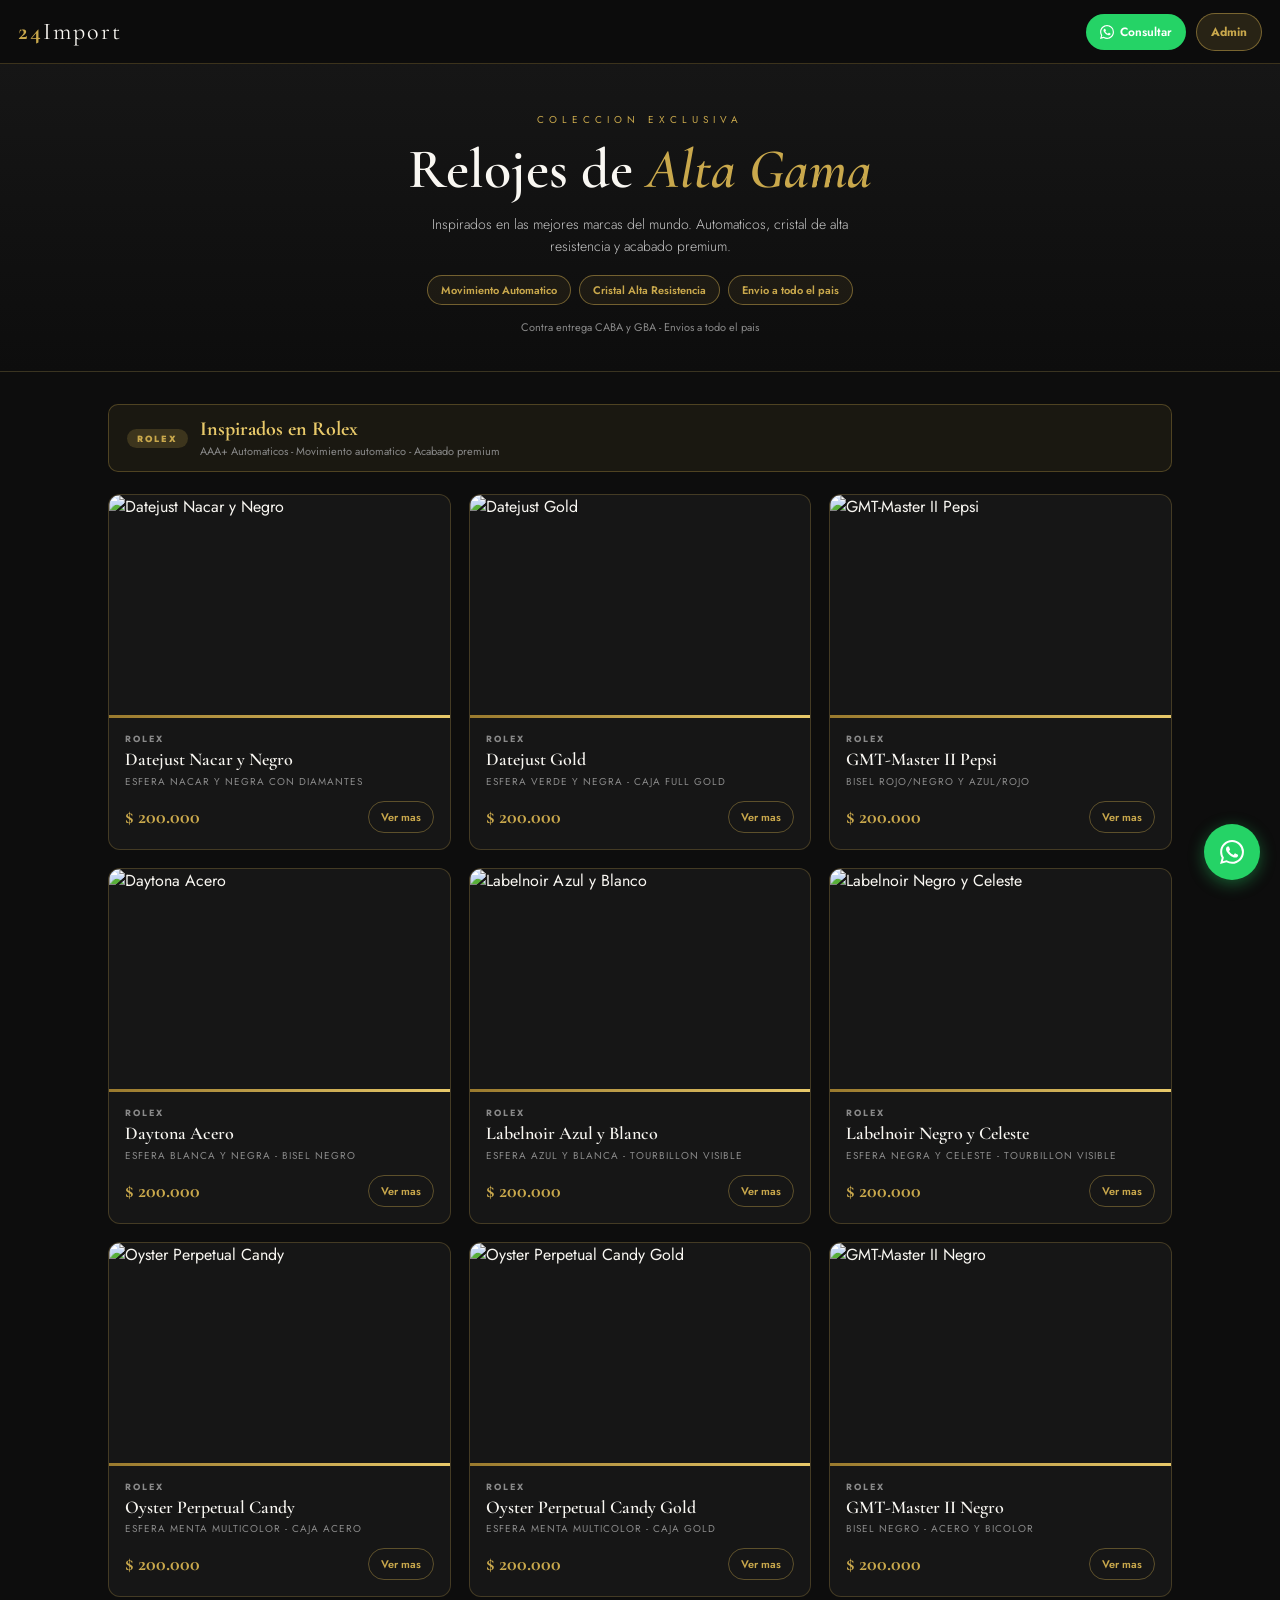
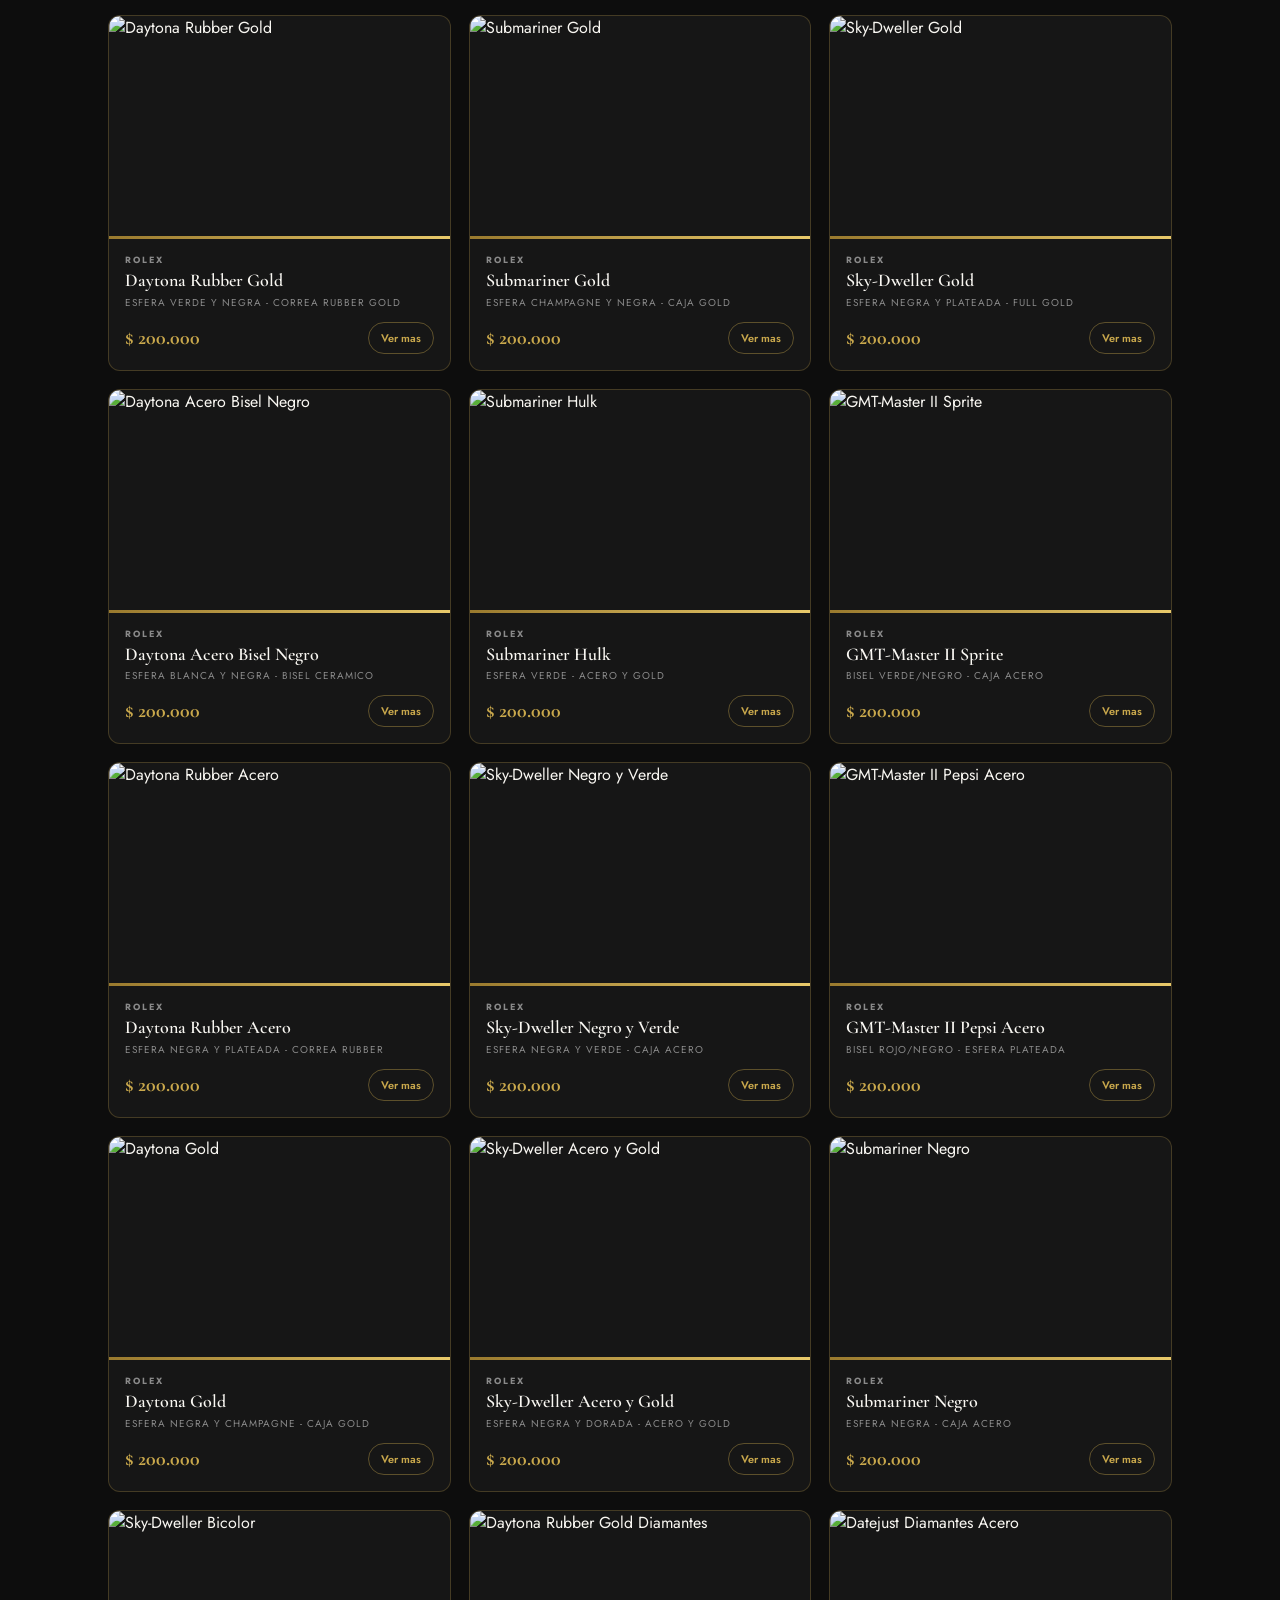
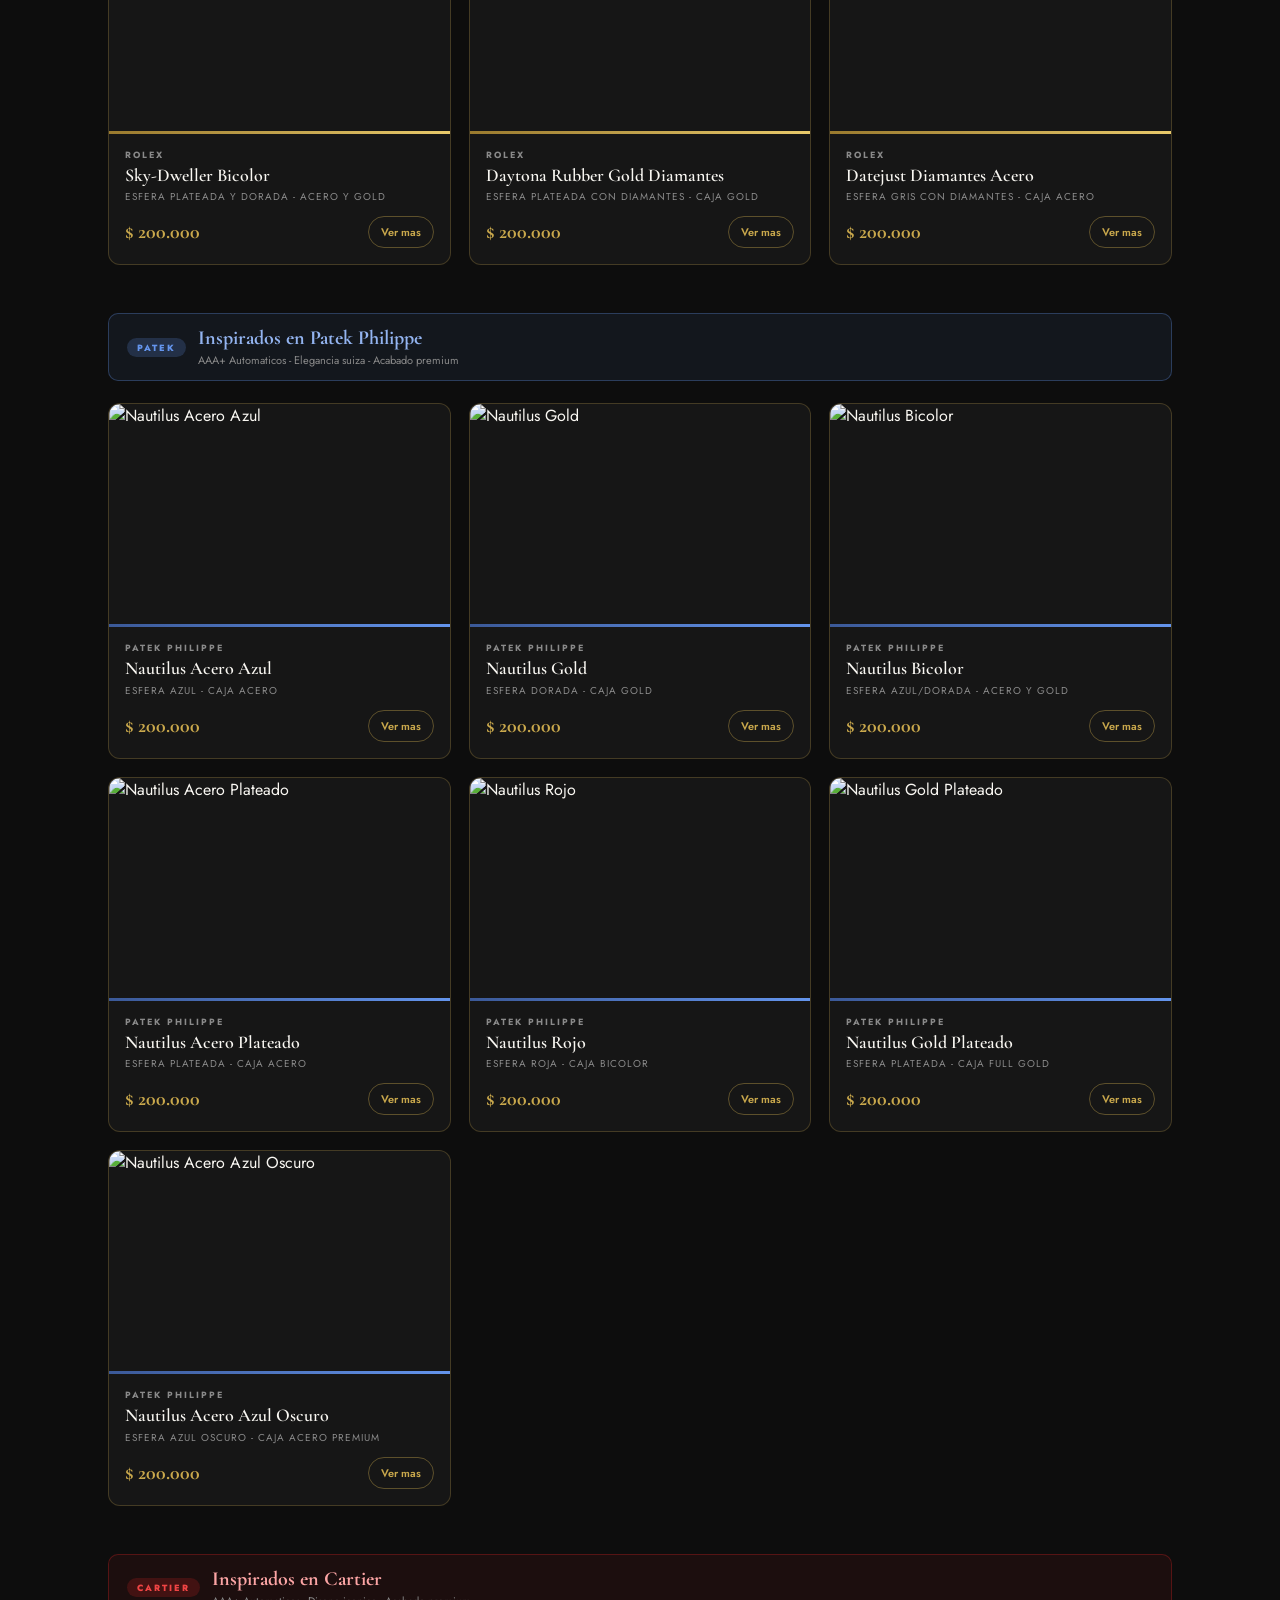
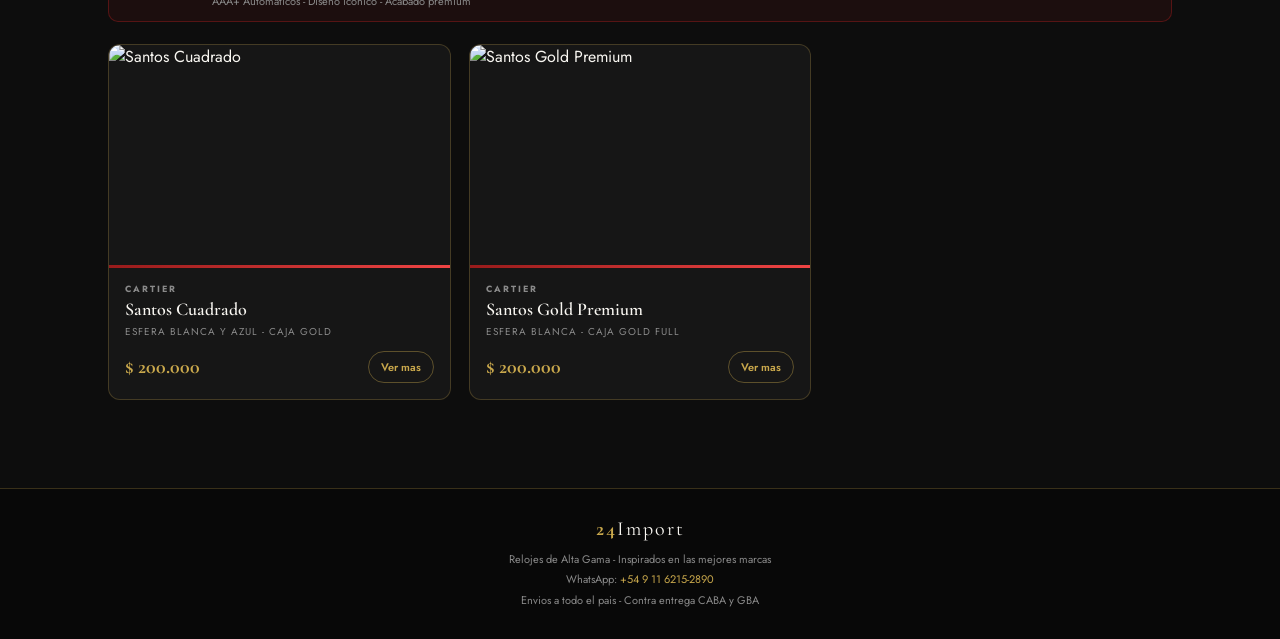
==== Index.html @ 10c67919 "Add files via upload" ====
<!DOCTYPE html>
<html lang="es">
<head>
<meta charset="UTF-8">
<meta name="viewport" content="width=device-width, initial-scale=1.0">
<title>24Import — Relojes de Alta Gama</title>
<link href="https://fonts.googleapis.com/css2?family=Cormorant+Garamond:wght@400;600;700&family=Jost:wght@300;400;500;600&display=swap" rel="stylesheet">
<style>
*{margin:0;padding:0;box-sizing:border-box}
:root{--gold:#C9A84C;--gold2:#E8C96A;--dark:#0D0D0D;--dark2:#161616;--dark3:#1E1E1E;--white:#F9F7F2;--gray:#8A8A8A;--gray2:#C8C8C8;--border:rgba(201,168,76,0.25);--green:#25D366;--red:#DC2626}
body{font-family:'Jost',sans-serif;background:var(--dark);color:var(--white)}
header{position:sticky;top:0;z-index:200;background:rgba(13,13,13,0.97);border-bottom:1px solid var(--border);padding:0 18px;display:flex;align-items:center;justify-content:space-between;height:64px}
.logo{font-family:'Cormorant Garamond',serif;font-size:24px;font-weight:700;color:var(--gold);letter-spacing:2px;text-decoration:none}
.logo span{color:var(--white);font-weight:400}
.header-right{display:flex;align-items:center;gap:10px}
.hwa{display:flex;align-items:center;gap:6px;background:var(--green);color:white;text-decoration:none;padding:9px 14px;border-radius:50px;font-size:12px;font-weight:600}
.admin-btn{background:rgba(201,168,76,0.15);border:1px solid rgba(201,168,76,0.5);color:var(--gold);padding:9px 14px;border-radius:50px;font-size:12px;font-weight:700;cursor:pointer;font-family:'Jost',sans-serif}
.hero{padding:48px 18px 36px;text-align:center;background:linear-gradient(180deg,#161616 0%,var(--dark) 100%);border-bottom:1px solid rgba(201,168,76,0.2)}
.hero-eye{font-size:10px;letter-spacing:5px;text-transform:uppercase;color:var(--gold);margin-bottom:12px}
.hero h1{font-family:'Cormorant Garamond',serif;font-size:clamp(32px,8vw,56px);font-weight:600;line-height:1.1;margin-bottom:12px}
.hero h1 em{font-style:italic;color:var(--gold)}
.hero-sub{font-size:14px;color:var(--gray2);max-width:420px;margin:0 auto 18px;line-height:1.6;font-weight:300}
.hero-badges{display:flex;justify-content:center;gap:8px;flex-wrap:wrap;margin-bottom:14px}
.hbadge{font-size:11px;font-weight:600;padding:6px 13px;border-radius:20px;border:1px solid rgba(201,168,76,0.5);color:var(--gold);background:rgba(201,168,76,0.08)}
.hero-note{font-size:11px;color:var(--gray)}
.section{padding:32px 18px 40px;max-width:1100px;margin:0 auto}
.cat-bar{display:flex;align-items:center;gap:12px;padding:12px 18px;border-radius:10px;margin-bottom:22px;border:1px solid}
.cat-bar.rolex{background:rgba(201,168,76,0.07);border-color:rgba(201,168,76,0.3)}
.cat-bar.patek{background:rgba(100,149,237,0.07);border-color:rgba(100,149,237,0.3)}
.cat-bar.cartier{background:rgba(220,38,38,0.07);border-color:rgba(220,38,38,0.3)}
.cat-badge{font-size:9px;font-weight:800;padding:3px 10px;border-radius:20px;letter-spacing:2px;text-transform:uppercase;white-space:nowrap}
.rolex .cat-badge{background:rgba(201,168,76,0.2);color:var(--gold)}
.patek .cat-badge{background:rgba(100,149,237,0.2);color:#6495ED}
.cartier .cat-badge{background:rgba(220,38,38,0.2);color:#EF4444}
.cat-title{font-family:'Cormorant Garamond',serif;font-size:20px;font-weight:700}
.rolex .cat-title{color:var(--gold2)}
.patek .cat-title{color:#93B4F0}
.cartier .cat-title{color:#FCA5A5}
.cat-desc{font-size:11px;color:var(--gray);margin-top:2px}
.grid{display:grid;grid-template-columns:repeat(auto-fill,minmax(260px,1fr));gap:18px;margin-bottom:48px}
.card{background:var(--dark2);border:1px solid var(--border);border-radius:12px;overflow:hidden;cursor:pointer;transition:transform 0.25s,border-color 0.25s,box-shadow 0.25s;position:relative}
.card:hover{transform:translateY(-4px);border-color:var(--gold);box-shadow:0 12px 32px rgba(0,0,0,0.5)}
.card-img{width:100%;height:220px;object-fit:cover;object-position:center center;display:block;transition:transform 0.3s}
.card:hover .card-img{transform:scale(1.04)}
.card-top{height:3px;background:linear-gradient(90deg,#9A7A2E,var(--gold2))}
.card-top.patek{background:linear-gradient(90deg,#3B5998,#6495ED)}
.card-top.cartier{background:linear-gradient(90deg,#991B1B,#EF4444)}
.card-info{padding:14px 16px 16px}
.card-brand{font-size:9px;font-weight:700;letter-spacing:2px;text-transform:uppercase;color:var(--gray);margin-bottom:4px}
.card-model{font-family:'Cormorant Garamond',serif;font-size:18px;font-weight:600;color:var(--white);margin-bottom:3px;line-height:1.2}
.card-variant{font-size:10px;color:var(--gray);letter-spacing:1px;text-transform:uppercase;margin-bottom:12px}
.card-footer{display:flex;align-items:center;justify-content:space-between;gap:8px}
.card-price{font-family:'Cormorant Garamond',serif;font-size:20px;font-weight:700;color:var(--gold)}
.card-ver{font-size:11px;color:var(--gold);border:1px solid rgba(201,168,76,0.4);padding:7px 12px;border-radius:50px;font-weight:600}
.sold-badge{position:absolute;top:10px;left:10px;background:rgba(220,38,38,0.9);color:white;font-size:10px;font-weight:700;padding:4px 10px;border-radius:20px}
.modal-bg{display:none;position:fixed;inset:0;background:rgba(0,0,0,0.9);z-index:500;overflow-y:auto;padding:20px}
.modal-bg.open{display:block}
.modal{background:var(--dark2);border:1px solid rgba(201,168,76,0.3);border-radius:16px;width:100%;max-width:500px;margin:0 auto;overflow:hidden;animation:mIn 0.25s ease}
@keyframes mIn{from{opacity:0;transform:translateY(30px)}to{opacity:1;transform:translateY(0)}}
.modal-img{width:100%;height:280px;object-fit:cover;object-position:center center;display:block}
.modal-gold{height:3px;background:linear-gradient(90deg,#9A7A2E,var(--gold2))}
.modal-body{padding:22px}
.modal-brand{font-size:10px;font-weight:700;letter-spacing:3px;text-transform:uppercase;color:var(--gray);margin-bottom:6px}
.modal-model{font-family:'Cormorant Garamond',serif;font-size:26px;font-weight:700;color:var(--white);margin-bottom:4px}
.modal-variant{font-size:11px;color:var(--gray);text-transform:uppercase;letter-spacing:1.5px;margin-bottom:14px}
.modal-desc{font-size:13px;color:var(--gray2);line-height:1.7;margin-bottom:16px;font-weight:300}
.modal-price{font-family:'Cormorant Garamond',serif;font-size:30px;font-weight:700;color:var(--gold);margin-bottom:14px}
.modal-envio{background:rgba(201,168,76,0.07);border:1px solid rgba(201,168,76,0.2);border-radius:8px;padding:12px 14px;margin-bottom:16px}
.modal-envio p{font-size:12px;color:var(--gray2);line-height:1.8}
.modal-envio strong{color:var(--gold2)}
.modal-actions{display:flex;gap:10px}
.modal-wa{flex:1;display:flex;align-items:center;justify-content:center;gap:8px;background:var(--green);color:white;text-decoration:none;padding:14px;border-radius:10px;font-size:14px;font-weight:700}
.modal-close{background:transparent;border:1px solid rgba(255,255,255,0.15);color:var(--gray2);padding:14px 18px;border-radius:10px;cursor:pointer;font-family:'Jost',sans-serif;font-size:13px}
.login-overlay{display:none;position:fixed;inset:0;background:rgba(0,0,0,0.95);z-index:800;align-items:center;justify-content:center;padding:20px}
.login-overlay.open{display:flex}
.login-box{background:var(--dark2);border:1px solid var(--border);border-radius:16px;padding:32px;width:100%;max-width:360px}
.login-title{font-family:'Cormorant Garamond',serif;font-size:26px;font-weight:700;color:var(--white);margin-bottom:6px}
.login-sub{font-size:13px;color:var(--gray);margin-bottom:24px}
.login-input{width:100%;background:var(--dark3);border:1px solid rgba(255,255,255,0.1);color:var(--white);padding:13px 16px;border-radius:8px;font-family:'Jost',sans-serif;font-size:15px;margin-bottom:12px;-webkit-appearance:none}
.login-input:focus{outline:none;border-color:var(--gold)}
.login-btn{width:100%;background:var(--gold);color:var(--dark);border:none;padding:14px;border-radius:8px;font-family:'Jost',sans-serif;font-size:14px;font-weight:700;cursor:pointer}
.login-err{font-size:12px;color:var(--red);margin-bottom:10px;display:none}
.login-cancel{width:100%;background:transparent;border:1px solid rgba(255,255,255,0.1);color:var(--gray);padding:12px;border-radius:8px;font-family:'Jost',sans-serif;font-size:13px;cursor:pointer;margin-top:8px}
.admin-overlay{display:none;position:fixed;inset:0;background:rgba(0,0,0,0.95);z-index:800;overflow-y:auto;padding:20px}
.admin-overlay.open{display:block}
.admin-inner{max-width:600px;margin:0 auto;padding-bottom:40px}
.admin-header{display:flex;align-items:center;justify-content:space-between;margin-bottom:24px;padding-top:8px}
.admin-title{font-family:'Cormorant Garamond',serif;font-size:24px;font-weight:700;color:var(--white)}
.admin-close{background:transparent;border:1px solid var(--border);color:var(--gray);padding:8px 16px;border-radius:8px;font-family:'Jost',sans-serif;font-size:12px;cursor:pointer}
.admin-section{background:var(--dark2);border:1px solid var(--border);border-radius:12px;padding:22px;margin-bottom:20px}
.admin-section-title{font-size:13px;font-weight:700;color:var(--gold);text-transform:uppercase;letter-spacing:2px;margin-bottom:18px}
.field{display:flex;flex-direction:column;gap:5px;margin-bottom:14px}
.field label{font-size:10px;text-transform:uppercase;letter-spacing:2px;color:var(--gray);font-weight:600}
.field input,.field textarea,.field select{background:var(--dark3);border:1px solid rgba(255,255,255,0.1);color:var(--white);padding:12px 14px;border-radius:8px;font-family:'Jost',sans-serif;font-size:14px;width:100%;-webkit-appearance:none}
.field input:focus,.field textarea:focus,.field select:focus{outline:none;border-color:var(--gold)}
.field textarea{min-height:90px;resize:vertical;line-height:1.5}
.field input::placeholder,.field textarea::placeholder{color:var(--gray)}
.upload-area{border:2px dashed rgba(201,168,76,0.3);border-radius:8px;padding:24px;text-align:center;cursor:pointer;position:relative;background:var(--dark3)}
.upload-area input{position:absolute;inset:0;opacity:0;cursor:pointer;font-size:0}
.upload-area p{font-size:13px;color:var(--gray2);margin-bottom:4px}
.upload-area small{font-size:11px;color:var(--gray)}
.preview-wrap{margin-top:10px;display:none}
.preview-wrap img{width:100%;max-height:180px;object-fit:cover;border-radius:6px}
.add-btn{width:100%;background:var(--gold);color:var(--dark);border:none;padding:14px;border-radius:8px;font-family:'Jost',sans-serif;font-size:14px;font-weight:700;cursor:pointer}
.admin-item{background:var(--dark3);border:1px solid var(--border);border-radius:10px;overflow:hidden;margin-bottom:12px}
.admin-item-header{display:flex;align-items:center;gap:12px;padding:12px 14px;cursor:pointer}
.admin-item-header img{width:56px;height:56px;object-fit:cover;border-radius:6px;flex-shrink:0}
.admin-item-info{flex:1;min-width:0}
.admin-item-model{font-size:14px;font-weight:600;color:var(--white);white-space:nowrap;overflow:hidden;text-overflow:ellipsis}
.admin-item-price{font-size:12px;color:var(--gold)}
.admin-item-toggle{color:var(--gray);font-size:16px;flex-shrink:0}
.admin-edit-form{display:none;padding:14px;border-top:1px solid var(--border);background:var(--dark2)}
.admin-edit-form.open{display:block}
.edit-row{display:grid;grid-template-columns:1fr 1fr;gap:10px}
.edit-actions{display:flex;gap:8px;margin-top:12px}
.save-btn{flex:1;background:var(--gold);color:var(--dark);border:none;padding:11px;border-radius:8px;font-family:'Jost',sans-serif;font-size:13px;font-weight:700;cursor:pointer}
.del-btn{background:rgba(220,38,38,0.15);border:1px solid rgba(220,38,38,0.4);color:var(--red);padding:11px 16px;border-radius:8px;font-family:'Jost',sans-serif;font-size:13px;cursor:pointer}
.float{position:fixed;bottom:20px;right:20px;z-index:999;background:var(--green);width:56px;height:56px;border-radius:50%;display:flex;align-items:center;justify-content:center;text-decoration:none;box-shadow:0 4px 16px rgba(37,211,102,0.4)}
footer{background:#080808;border-top:1px solid var(--border);padding:28px 18px;text-align:center}
footer .logo{font-size:20px;display:block;margin-bottom:8px}
.ft{font-size:11px;color:var(--gray);line-height:1.9}
.ft a{color:var(--gold);text-decoration:none}
.toast{position:fixed;bottom:90px;left:50%;transform:translateX(-50%) translateY(20px);background:var(--gold);color:var(--dark);padding:11px 22px;border-radius:8px;font-size:13px;font-weight:700;z-index:9999;opacity:0;transition:all 0.3s;pointer-events:none;white-space:nowrap}
.toast.show{opacity:1;transform:translateX(-50%) translateY(0)}
</style>
</head>
<body>

<header>
  <a href="#" class="logo">24<span>Import</span></a>
  <div class="header-right">
    <a href="https://wa.me/5491162152890?text=Hola!%20Vi%20el%20catalogo%20de%2024Import%20y%20quiero%20consultar" class="hwa" target="_blank">
      <svg width="14" height="14" viewBox="0 0 24 24" fill="white"><path d="M17.472 14.382c-.297-.149-1.758-.867-2.03-.967-.273-.099-.471-.148-.67.15-.197.297-.767.966-.94 1.164-.173.199-.347.223-.644.075-.297-.15-1.255-.463-2.39-1.475-.883-.788-1.48-1.761-1.653-2.059-.173-.297-.018-.458.13-.606.134-.133.298-.347.446-.52.149-.174.198-.298.298-.497.099-.198.05-.371-.025-.52-.075-.149-.669-1.612-.916-2.207-.242-.579-.487-.5-.669-.51-.173-.008-.371-.01-.57-.01-.198 0-.52.074-.792.372-.272.297-1.04 1.016-1.04 2.479 0 1.462 1.065 2.875 1.213 3.074.149.198 2.096 3.2 5.077 4.487.709.306 1.262.489 1.694.625.712.227 1.36.195 1.871.118.571-.085 1.758-.719 2.006-1.413.248-.694.248-1.289.173-1.413-.074-.124-.272-.198-.57-.347m-5.421 7.403h-.004a9.87 9.87 0 01-5.031-1.378l-.361-.214-3.741.982.998-3.648-.235-.374a9.86 9.86 0 01-1.51-5.26c.001-5.45 4.436-9.884 9.888-9.884 2.64 0 5.122 1.03 6.988 2.898a9.825 9.825 0 012.893 6.994c-.003 5.45-4.437 9.884-9.885 9.884m8.413-18.297A11.815 11.815 0 0012.05 0C5.495 0 .16 5.335.157 11.892c0 2.096.547 4.142 1.588 5.945L.057 24l6.305-1.654a11.882 11.882 0 005.683 1.448h.005c6.554 0 11.89-5.335 11.893-11.893a11.821 11.821 0 00-3.48-8.413z"/></svg>
      Consultar
    </a>
    <button class="admin-btn" onclick="openLogin()">Admin</button>
  </div>
</header>

<section class="hero">
  <p class="hero-eye">Coleccion Exclusiva</p>
  <h1>Relojes de <em>Alta Gama</em></h1>
  <p class="hero-sub">Inspirados en las mejores marcas del mundo. Automaticos, cristal de alta resistencia y acabado premium.</p>
  <div class="hero-badges">
    <span class="hbadge">Movimiento Automatico</span>
    <span class="hbadge">Cristal Alta Resistencia</span>
    <span class="hbadge">Envio a todo el pais</span>
  </div>
  <p class="hero-note">Contra entrega CABA y GBA - Envios a todo el pais</p>
</section>

<div class="section">
  <div class="cat-bar rolex">
    <span class="cat-badge">Rolex</span>
    <div>
      <div class="cat-title">Inspirados en Rolex</div>
      <div class="cat-desc">AAA+ Automaticos - Movimiento automatico - Acabado premium</div>
    </div>
  </div>
  <div class="grid" id="grid-rolex"></div>

  <div class="cat-bar patek">
    <span class="cat-badge">Patek</span>
    <div>
      <div class="cat-title">Inspirados en Patek Philippe</div>
      <div class="cat-desc">AAA+ Automaticos - Elegancia suiza - Acabado premium</div>
    </div>
  </div>
  <div class="grid" id="grid-patek"></div>

  <div class="cat-bar cartier">
    <span class="cat-badge">Cartier</span>
    <div>
      <div class="cat-title">Inspirados en Cartier</div>
      <div class="cat-desc">AAA+ Automaticos - Diseno iconico - Acabado premium</div>
    </div>
  </div>
  <div class="grid" id="grid-cartier"></div>
</div>

<footer>
  <a href="#" class="logo">24<span>Import</span></a>
  <p class="ft">Relojes de Alta Gama - Inspirados en las mejores marcas<br>
  WhatsApp: <a href="https://wa.me/5491162152890">+54 9 11 6215-2890</a><br>
  Envios a todo el pais - Contra entrega CABA y GBA</p>
</footer>

<a href="https://wa.me/5491162152890?text=Hola!%20Vi%20el%20catalogo%20de%2024Import%20y%20quiero%20consultar" class="float" target="_blank">
  <svg width="24" height="24" viewBox="0 0 24 24" fill="white"><path d="M17.472 14.382c-.297-.149-1.758-.867-2.03-.967-.273-.099-.471-.148-.67.15-.197.297-.767.966-.94 1.164-.173.199-.347.223-.644.075-.297-.15-1.255-.463-2.39-1.475-.883-.788-1.48-1.761-1.653-2.059-.173-.297-.018-.458.13-.606.134-.133.298-.347.446-.52.149-.174.198-.298.298-.497.099-.198.05-.371-.025-.52-.075-.149-.669-1.612-.916-2.207-.242-.579-.487-.5-.669-.51-.173-.008-.371-.01-.57-.01-.198 0-.52.074-.792.372-.272.297-1.04 1.016-1.04 2.479 0 1.462 1.065 2.875 1.213 3.074.149.198 2.096 3.2 5.077 4.487.709.306 1.262.489 1.694.625.712.227 1.36.195 1.871.118.571-.085 1.758-.719 2.006-1.413.248-.694.248-1.289.173-1.413-.074-.124-.272-.198-.57-.347m-5.421 7.403h-.004a9.87 9.87 0 01-5.031-1.378l-.361-.214-3.741.982.998-3.648-.235-.374a9.86 9.86 0 01-1.51-5.26c.001-5.45 4.436-9.884 9.888-9.884 2.64 0 5.122 1.03 6.988 2.898a9.825 9.825 0 012.893 6.994c-.003 5.45-4.437 9.884-9.885 9.884m8.413-18.297A11.815 11.815 0 0012.05 0C5.495 0 .16 5.335.157 11.892c0 2.096.547 4.142 1.588 5.945L.057 24l6.305-1.654a11.882 11.882 0 005.683 1.448h.005c6.554 0 11.89-5.335 11.893-11.893a11.821 11.821 0 00-3.48-8.413z"/></svg>
</a>

<div class="modal-bg" id="modalBg">
  <div class="modal">
    <img class="modal-img" id="mImg" src="" alt="">
    <div class="modal-gold" id="mGold"></div>
    <div class="modal-body">
      <div class="modal-brand" id="mBrand"></div>
      <div class="modal-model" id="mModel"></div>
      <div class="modal-variant" id="mVariant"></div>
      <div class="modal-desc" id="mDesc"></div>
      <div class="modal-price" id="mPrice"></div>
      <div class="modal-envio">
        <p><strong>Contra entrega</strong> en CABA y Gran Buenos Aires<br>
        <strong>Envios a todo el pais</strong> por correo o mensajeria<br>
        <strong>Pagos:</strong> Efectivo o Transferencia bancaria</p>
      </div>
      <div class="modal-actions">
        <a class="modal-wa" id="mWa" href="#" target="_blank">
          <svg width="18" height="18" viewBox="0 0 24 24" fill="white"><path d="M17.472 14.382c-.297-.149-1.758-.867-2.03-.967-.273-.099-.471-.148-.67.15-.197.297-.767.966-.94 1.164-.173.199-.347.223-.644.075-.297-.15-1.255-.463-2.39-1.475-.883-.788-1.48-1.761-1.653-2.059-.173-.297-.018-.458.13-.606.134-.133.298-.347.446-.52.149-.174.198-.298.298-.497.099-.198.05-.371-.025-.52-.075-.149-.669-1.612-.916-2.207-.242-.579-.487-.5-.669-.51-.173-.008-.371-.01-.57-.01-.198 0-.52.074-.792.372-.272.297-1.04 1.016-1.04 2.479 0 1.462 1.065 2.875 1.213 3.074.149.198 2.096 3.2 5.077 4.487.709.306 1.262.489 1.694.625.712.227 1.36.195 1.871.118.571-.085 1.758-.719 2.006-1.413.248-.694.248-1.289.173-1.413-.074-.124-.272-.198-.57-.347m-5.421 7.403h-.004a9.87 9.87 0 01-5.031-1.378l-.361-.214-3.741.982.998-3.648-.235-.374a9.86 9.86 0 01-1.51-5.26c.001-5.45 4.436-9.884 9.888-9.884 2.64 0 5.122 1.03 6.988 2.898a9.825 9.825 0 012.893 6.994c-.003 5.45-4.437 9.884-9.885 9.884m8.413-18.297A11.815 11.815 0 0012.05 0C5.495 0 .16 5.335.157 11.892c0 2.096.547 4.142 1.588 5.945L.057 24l6.305-1.654a11.882 11.882 0 005.683 1.448h.005c6.554 0 11.89-5.335 11.893-11.893a11.821 11.821 0 00-3.48-8.413z"/></svg>
          Quiero este reloj
        </a>
        <button class="modal-close" onclick="closeModal()">Cerrar</button>
      </div>
    </div>
  </div>
</div>

<div class="login-overlay" id="loginOverlay">
  <div class="login-box">
    <div class="login-title">Panel Admin</div>
    <div class="login-sub">Ingresa la contrasena para gestionar el catalogo</div>
    <p class="login-err" id="loginErr">Contrasena incorrecta</p>
    <input class="login-input" type="password" id="loginPass" placeholder="Contrasena" onkeydown="if(event.key==='Enter')doLogin()">
    <button class="login-btn" onclick="doLogin()">Ingresar</button>
    <button class="login-cancel" onclick="closeLogin()">Cancelar</button>
  </div>
</div>

<div class="admin-overlay" id="adminOverlay">
  <div class="admin-inner">
    <div class="admin-header">
      <div class="admin-title">Panel Admin</div>
      <button class="admin-close" onclick="closeAdmin()">Cerrar</button>
    </div>
    <div class="admin-section">
      <div class="admin-section-title">Agregar nuevo reloj</div>
      <div class="field"><label>Nombre del modelo</label><input type="text" id="aModel" placeholder="Ej: Submariner Gold"></div>
      <div class="field"><label>Marca</label>
        <select id="aBrand">
          <option value="Rolex">Rolex</option>
          <option value="Patek Philippe">Patek Philippe</option>
          <option value="Cartier">Cartier</option>
          <option value="Otro">Otro</option>
        </select>
      </div>
      <div class="field"><label>Variante / Colores</label><input type="text" id="aVariant" placeholder="Ej: Esfera Negra - Caja Gold"></div>
      <div class="field"><label>Precio</label><input type="text" id="aPrice" placeholder="$ 200.000"></div>
      <div class="field"><label>Descripcion</label><textarea id="aDesc" placeholder="Describe el reloj..."></textarea></div>
      <div class="field">
        <label>Foto del reloj</label>
        <div class="upload-area">
          <input type="file" id="aImg" accept="image/*" onchange="previewNew(event)">
          <p>Toca para elegir una foto</p>
          <small>JPG o PNG desde tu celu</small>
          <div class="preview-wrap" id="newPreview"><img id="newPreviewImg" src="" alt=""></div>
        </div>
      </div>
      <button class="add-btn" onclick="addWatch()">Agregar al catalogo</button>
    </div>
    <div class="admin-section">
      <div class="admin-section-title">Relojes en el catalogo (<span id="watchCount">0</span>)</div>
      <div id="adminList"></div>
    </div>
  </div>
</div>

<div class="toast" id="toast"></div>

<script>
var CLD = "https://res.cloudinary.com/dt1lodc8c/image/upload/w_800,c_auto,g_auto:subject,q_auto:best,f_auto/";
var PASS = "24import2024";
var WA = "5491162152890";
var SK = "24import_extra_v2";

var BUILT_IN = [
  {brand:"Rolex",model:"Datejust Nacar y Negro",variant:"Esfera Nacar y Negra con Diamantes",price:"$ 200.000",status:"disponible",img:CLD+"d8f8a9d0-2bb0-408e-98de-dfa33c56606e_py7lon.jpg",desc:"Dos versiones del Datejust. Esfera nacar blanca o negra con diamantes. Brazalete Jubilee, movimiento automatico."},
  {brand:"Rolex",model:"Datejust Gold",variant:"Esfera Verde y Negra - Caja Full Gold",price:"$ 200.000",status:"disponible",img:CLD+"a4dba4dc-a453-44b7-988c-f3630c61afed_cqwlid.jpg",desc:"El Datejust completamente bañado en oro. Disponible en esfera verde o negra, ambas con bisel acanalado dorado y brazalete President. Movimiento automatico."},
  {brand:"Rolex",model:"GMT-Master II Pepsi",variant:"Bisel Rojo/Negro y Azul/Rojo",price:"$ 200.000",status:"disponible",img:CLD+"e8466473-6954-4381-9ff0-070214c62902_gx65p0.jpg",desc:"El mitico Pepsi. Bisel bicolor rojo y azul con escala de 24 horas. Movimiento automatico."},
  {brand:"Rolex",model:"Daytona Acero",variant:"Esfera Blanca y Negra - Bisel Negro",price:"$ 200.000",status:"disponible",img:CLD+"2c23be90-efdd-4fd7-8fbd-7d9a6b74f5f7_f9ijrx.jpg",desc:"El cronografo de los campeones. Tres subdiales funcionales, bisel ceramico negro, caja de acero. Movimiento automatico."},
  {brand:"Rolex",model:"Labelnoir Azul y Blanco",variant:"Esfera Azul y Blanca - Tourbillon Visible",price:"$ 200.000",status:"disponible",img:CLD+"fff392b5-dd7b-413c-a494-008189ea6427_xjuf8e.jpg",desc:"El Labelnoir con tourbillon visible. Disponible en azul zafiro o blanco nacar. El mecanismo gira visible en la esfera."},
  {brand:"Rolex",model:"Labelnoir Negro y Celeste",variant:"Esfera Negra y Celeste - Tourbillon Visible",price:"$ 200.000",status:"disponible",img:CLD+"70463405-f6b1-4149-8b5b-61d7b21f60cf_yvrtfh.jpg",desc:"Dos colorways del Labelnoir. Esfera negra o celeste. El tourbillon dorado gira visible. Movimiento automatico."},
  {brand:"Rolex",model:"Oyster Perpetual Candy",variant:"Esfera Menta Multicolor - Caja Acero",price:"$ 200.000",status:"disponible",img:CLD+"d25ec0cb-a733-4864-b191-1cb620997c4d_famhg0.jpg",desc:"La pieza mas audaz. Esfera verde menta con circulos de colores vibrantes. Para los que quieren un reloj que hable por si solo."},
  {brand:"Rolex",model:"Oyster Perpetual Candy Gold",variant:"Esfera Menta Multicolor - Caja Gold",price:"$ 200.000",status:"disponible",img:CLD+"cd706bff-be27-4faf-bd1d-6d23c425811d_crf0xv.jpg",desc:"La pieza mas audaz en version gold. Esfera verde menta con circulos de colores. Caja bañada en oro."},
  {brand:"Rolex",model:"GMT-Master II Negro",variant:"Bisel Negro - Acero y Bicolor",price:"$ 200.000",status:"disponible",img:CLD+"b7e6cfb0-1989-4e69-9bb8-71f5f8c1febc_ivliq1.jpg",desc:"El reloj del viajero. Permite seguir dos husos horarios simultaneamente. Disponible en acero o bicolor."},
  {brand:"Rolex",model:"Daytona Rubber Gold",variant:"Esfera Verde y Negra - Correa Rubber Gold",price:"$ 200.000",status:"disponible",img:CLD+"099428a3-7726-4199-a80b-234c372fcaae_jd9wto.jpg",desc:"Caja bañada en oro con correa de goma negra. Disponible en esfera verde, negra o con diamantes."},
  {brand:"Rolex",model:"Submariner Gold",variant:"Esfera Champagne y Negra - Caja Gold",price:"$ 200.000",status:"disponible",img:CLD+"155a30e7-baef-42cb-a641-c980fb3f2d7d_ghq8lg.jpg",desc:"El Submariner en version lujosa. Caja y brazalete bañados en oro. Movimiento automatico, cristal de alta resistencia."},
  {brand:"Rolex",model:"Sky-Dweller Gold",variant:"Esfera Negra y Plateada - Full Gold",price:"$ 200.000",status:"disponible",img:CLD+"fdf7a0c1-1da6-4c7b-ac4e-540719945671_f8h6ji.jpg",desc:"El Sky-Dweller completamente bañado en oro. Esfera negra o plateada. Doble huso horario, movimiento automatico."},
  {brand:"Rolex",model:"Daytona Acero Bisel Negro",variant:"Esfera Blanca y Negra - Bisel Ceramico",price:"$ 200.000",status:"disponible",img:CLD+"b10258ab-c0d1-42db-8e65-843f51da0977_ycyknx.jpg",desc:"El Daytona en acero con bisel negro ceramico. Tres subdiales funcionales. Movimiento automatico."},
  {brand:"Rolex",model:"Submariner Hulk",variant:"Esfera Verde - Acero y Gold",price:"$ 200.000",status:"disponible",img:CLD+"c3a3c3e9-c24e-48c7-8c9c-820c7b87a8e8_skxlxg.jpg",desc:"El Submariner mas codiciado. Su distintiva esfera y bisel verde lo hacen inconfundible. Disponible en acero o gold."},
  {brand:"Rolex",model:"GMT-Master II Sprite",variant:"Bisel Verde/Negro - Caja Acero",price:"$ 200.000",status:"disponible",img:CLD+"99f81eeb-3be2-4893-b95a-b05b9c1f698f_dfvr7e.jpg",desc:"La edicion mas moderna del GMT-Master II. Su bisel bicolor verde y negro es uno de los diseños mas buscados."},
  {brand:"Rolex",model:"Daytona Rubber Acero",variant:"Esfera Negra y Plateada - Correa Rubber",price:"$ 200.000",status:"disponible",img:CLD+"1a01e6f6-196b-4ed2-bd3f-e206e01b8dd5_smnqyc.jpg",desc:"El Daytona mas moderno. Caja de acero con correa de goma negra. Esfera negra o plateada."},
  {brand:"Rolex",model:"Sky-Dweller Negro y Verde",variant:"Esfera Negra y Verde - Caja Acero",price:"$ 200.000",status:"disponible",img:CLD+"38b9b496-ac69-485d-9bbb-e53ba3a70ac7_pfs9wo.jpg",desc:"El Sky-Dweller en sus variantes mas llamativas. Esfera negra o verde. Movimiento automatico con doble huso horario."},
  {brand:"Rolex",model:"GMT-Master II Pepsi Acero",variant:"Bisel Rojo/Negro - Esfera Plateada",price:"$ 200.000",status:"disponible",img:CLD+"fe6059a0-0f0b-4af1-8727-308ef186ad35_u6q6p7.jpg",desc:"El GMT-Master II Pepsi en acero con esfera plateada. Bisel bicolor rojo y negro, movimiento automatico."},
  {brand:"Rolex",model:"Daytona Gold",variant:"Esfera Negra y Champagne - Caja Gold",price:"$ 200.000",status:"disponible",img:CLD+"1f2496dc-055d-4c4a-b702-27ab63ca1f4f_aysemp.jpg",desc:"El Daytona en version lujosa. Caja y brazalete bañados en oro. La combinacion perfecta entre deportividad y lujo."},
  {brand:"Rolex",model:"Sky-Dweller Acero y Gold",variant:"Esfera Negra y Dorada - Acero y Gold",price:"$ 200.000",status:"disponible",img:CLD+"11893d25-c6b9-4627-971b-072844b662ea_jv8zv8.jpg",desc:"El Sky-Dweller disponible en acero o gold. Doble huso horario, movimiento automatico."},
  {brand:"Rolex",model:"Submariner Negro",variant:"Esfera Negra - Caja Acero",price:"$ 200.000",status:"disponible",img:CLD+"ab961f37-c519-46f6-8c7e-1f9c7d593345_l2jy22.jpg",desc:"La version mas clasica del Submariner. Esfera negra, bisel ceramico negro, caja de acero. Movimiento automatico."},
  {brand:"Rolex",model:"Sky-Dweller Bicolor",variant:"Esfera Plateada y Dorada - Acero y Gold",price:"$ 200.000",status:"disponible",img:CLD+"32134c38-39e9-4c45-9f3a-9d1ae214d8de_mnzbeu.jpg",desc:"El Sky-Dweller bicolor con esfera plateada o dorada. Combinacion de acero y oro, movimiento automatico."},
  {brand:"Rolex",model:"Daytona Rubber Gold Diamantes",variant:"Esfera Plateada con Diamantes - Caja Gold",price:"$ 200.000",status:"disponible",img:CLD+"833b4ec2-6012-4608-bcb6-63bbc28f3a82_lnexbx.jpg",desc:"La pieza mas exclusiva. Esfera plateada con indices de diamante, caja bañada en oro y correa de goma."},
  {brand:"Rolex",model:"Datejust Diamantes Acero",variant:"Esfera Gris con Diamantes - Caja Acero",price:"$ 200.000",status:"disponible",img:CLD+"9c3c2ba6-d5c8-4c71-bfce-a8626c1a969c_qfcftf.jpg",desc:"El Datejust con esfera sunray y diamantes en caja de acero. Bisel acanalado, movimiento automatico."},
  {brand:"Patek Philippe",model:"Nautilus Acero Azul",variant:"Esfera Azul - Caja Acero",price:"$ 200.000",status:"disponible",img:CLD+"764c8278-3d46-4473-b9b9-71ef31274288_jmfuvy.jpg",desc:"El Nautilus en acero con esfera azul oscuro. El reloj mas buscado del mercado. Movimiento automatico."},
  {brand:"Patek Philippe",model:"Nautilus Gold",variant:"Esfera Dorada - Caja Gold",price:"$ 200.000",status:"disponible",img:CLD+"8177cc18-7f9f-4c5f-b5f8-dacea15617b1_lv42zs.jpg",desc:"El Nautilus completamente bañado en oro con esfera dorada. Lujo discreto en su maxima expresion."},
  {brand:"Patek Philippe",model:"Nautilus Bicolor",variant:"Esfera Azul/Dorada - Acero y Gold",price:"$ 200.000",status:"disponible",img:CLD+"7a5b4f08-13f6-4e1c-ba39-42159e519fed_cwc1fy.jpg",desc:"El Nautilus bicolor, combinacion perfecta entre acero y oro. Esfera azul con indices dorados."},
  {brand:"Patek Philippe",model:"Nautilus Acero Plateado",variant:"Esfera Plateada - Caja Acero",price:"$ 200.000",status:"disponible",img:CLD+"b6c029ff-ad90-4d2c-adcd-78e60a95abc5_k3tldc.jpg",desc:"El Nautilus en acero con esfera plateada. Version clasica y discreta. Movimiento automatico de alta precision."},
  {brand:"Patek Philippe",model:"Nautilus Rojo",variant:"Esfera Roja - Caja Bicolor",price:"$ 200.000",status:"disponible",img:CLD+"79a0f9bc-773f-40a3-b1ef-cbd60154f923_ld6bsm.jpg",desc:"El Nautilus en version roja. Esfera en rojo vibrante con caja bicolor acero-gold."},
  {brand:"Patek Philippe",model:"Nautilus Gold Plateado",variant:"Esfera Plateada - Caja Full Gold",price:"$ 200.000",status:"disponible",img:CLD+"e002b2d2-b4f7-4d36-8ceb-bb349e58ba56_in6fxk.jpg",desc:"Nautilus completamente en oro con esfera plateada. Brazalete integrado de oro, movimiento automatico."},
  {brand:"Patek Philippe",model:"Nautilus Acero Azul Oscuro",variant:"Esfera Azul Oscuro - Caja Acero Premium",price:"$ 200.000",status:"disponible",img:CLD+"daa7cccc-53bb-4ef2-80a2-032951c2c33f_tura3x.jpg",desc:"El Nautilus clasico en acero con esfera azul oscuro. Acabados de primer nivel. Movimiento automatico."},
  {brand:"Cartier",model:"Santos Cuadrado",variant:"Esfera Blanca y Azul - Caja Gold",price:"$ 200.000",status:"disponible",img:CLD+"55286ff8-16e8-4e08-b80f-97b82bdf9ac5_leuggi.jpg",desc:"El Santos de Cartier con su caja cuadrada caracteristica. Disponible en esfera blanca o azul. Movimiento automatico."},
  {brand:"Cartier",model:"Santos Gold Premium",variant:"Esfera Blanca - Caja Gold Full",price:"$ 200.000",status:"disponible",img:CLD+"c0440cfa-babe-4fbd-9635-add797c5f815_mclohv.jpg",desc:"El Santos completamente bañado en oro. Esfera blanca con numeracion romana dorada. La joya de la relojeria francesa."}
];

var EXTRA = [];
try { EXTRA = JSON.parse(localStorage.getItem(SK) || "[]"); } catch(e){}
var ALL = BUILT_IN.concat(EXTRA);

function buildGrid(gridId, brand) {
  var g = document.getElementById(gridId);
  if (!g) return;
  var items = ALL.filter(function(w){ return w.brand === brand && w.status !== "borrado"; });
  if (!items.length) { g.innerHTML = "<p style=\"color:var(--gray);padding:20px;grid-column:1/-1\">Proximamente...</p>"; return; }
  var h = "";
  items.forEach(function(w) {
    var idx = ALL.indexOf(w);
    var topClass = brand === "Patek Philippe" ? " patek" : brand === "Cartier" ? " cartier" : "";
    h += "<div class=\"card\" onclick=\"openModal("+idx+")\">";
    h += "<img class=\"card-img\" src=\""+w.img+"\" alt=\""+w.model+"\" loading=\"lazy\">";
    if (w.status === "vendido") h += "<div class=\"sold-badge\">VENDIDO</div>";
    h += "<div class=\"card-top"+topClass+"\"></div>";
    h += "<div class=\"card-info\">";
    h += "<div class=\"card-brand\">"+w.brand+"</div>";
    h += "<div class=\"card-model\">"+w.model+"</div>";
    h += "<div class=\"card-variant\">"+w.variant+"</div>";
    h += "<div class=\"card-footer\">";
    h += "<span class=\"card-price\">"+w.price+"</span>";
    h += "<span class=\"card-ver\">Ver mas</span>";
    h += "</div></div></div>";
  });
  g.innerHTML = h;
}

function render() {
  ALL = BUILT_IN.concat(EXTRA);
  buildGrid("grid-rolex", "Rolex");
  buildGrid("grid-patek", "Patek Philippe");
  buildGrid("grid-cartier", "Cartier");
}

function openModal(i) {
  var w = ALL[i];
  var bc = {"Rolex":"linear-gradient(90deg,#9A7A2E,#E8C96A)","Patek Philippe":"linear-gradient(90deg,#3B5998,#6495ED)","Cartier":"linear-gradient(90deg,#991B1B,#EF4444)"};
  document.getElementById("mImg").src = w.img;
  document.getElementById("mGold").style.background = bc[w.brand] || bc["Rolex"];
  document.getElementById("mBrand").textContent = w.brand;
  document.getElementById("mModel").textContent = w.model;
  document.getElementById("mVariant").textContent = w.variant;
  document.getElementById("mDesc").textContent = w.desc;
  document.getElementById("mPrice").textContent = w.price;
  var msg = encodeURIComponent("Hola! Me interesa el "+w.model+" - "+w.variant+" ("+w.price+"). Esta disponible?");
  document.getElementById("mWa").href = "https://wa.me/"+WA+"?text="+msg;
  document.getElementById("modalBg").classList.add("open");
  document.getElementById("modalBg").scrollTop = 0;
  document.body.style.overflow = "hidden";
}
function closeModal() {
  document.getElementById("modalBg").classList.remove("open");
  document.body.style.overflow = "";
}
document.getElementById("modalBg").addEventListener("click", function(e){ if(e.target===this) closeModal(); });

function openLogin() { document.getElementById("loginOverlay").classList.add("open"); }
function closeLogin() {
  document.getElementById("loginOverlay").classList.remove("open");
  document.getElementById("loginPass").value = "";
  document.getElementById("loginErr").style.display = "none";
}
function doLogin() {
  if (document.getElementById("loginPass").value === PASS) { closeLogin(); openAdmin(); }
  else { document.getElementById("loginErr").style.display = "block"; document.getElementById("loginPass").value = ""; }
}

function openAdmin() {
  renderAdminList();
  document.getElementById("adminOverlay").classList.add("open");
  document.body.style.overflow = "hidden";
}
function closeAdmin() {
  document.getElementById("adminOverlay").classList.remove("open");
  document.body.style.overflow = "";
  render();
}

function renderAdminList() {
  var list = document.getElementById("adminList");
  document.getElementById("watchCount").textContent = ALL.filter(function(w){ return w.status !== "borrado"; }).length;
  var h = "";
  ALL.forEach(function(w, i) {
    if (w.status === "borrado") return;
    h += "<div class=\"admin-item\">";
    h += "<div class=\"admin-item-header\" onclick=\"toggleEdit("+i+")\">";
    h += "<img src=\""+w.img+"\" alt=\"\">";
    h += "<div class=\"admin-item-info\">";
    h += "<div class=\"admin-item-model\">"+w.brand+" - "+w.model+"</div>";
    h += "<div class=\"admin-item-price\">"+w.price+"</div>";
    h += "</div>";
    h += "<div class=\"admin-item-toggle\" id=\"tog-"+i+"\">v</div>";
    h += "</div>";
    h += "<div class=\"admin-edit-form\" id=\"ef-"+i+"\">";
    h += "<div class=\"edit-row\">";
    h += "<div class=\"field\"><label>Modelo</label><input type=\"text\" id=\"em-"+i+"\" value=\""+esc(w.model)+"\"></div>";
    h += "<div class=\"field\"><label>Precio</label><input type=\"text\" id=\"ep-"+i+"\" value=\""+esc(w.price)+"\"></div>";
    h += "</div>";
    h += "<div class=\"field\"><label>Variante</label><input type=\"text\" id=\"ev-"+i+"\" value=\""+esc(w.variant)+"\"></div>";
    h += "<div class=\"field\"><label>Descripcion</label><textarea id=\"ed-"+i+"\">"+esc(w.desc)+"</textarea></div>";
    h += "<div class=\"field\"><label>Estado</label><select id=\"es-"+i+"\">";
    h += "<option value=\"disponible\""+(w.status==="disponible"?" selected":"")+">Disponible</option>";
    h += "<option value=\"vendido\""+(w.status==="vendido"?" selected":"")+">Vendido</option>";
    h += "</select></div>";
    h += "<div class=\"edit-actions\">";
    h += "<button class=\"save-btn\" onclick=\"saveEdit("+i+")\">Guardar</button>";
    if (i >= BUILT_IN.length) h += "<button class=\"del-btn\" onclick=\"delWatch("+i+")\">Borrar</button>";
    h += "</div></div></div>";
  });
  list.innerHTML = h || "<p style=\"color:var(--gray);font-size:13px\">No hay relojes.</p>";
}

function esc(s){ return String(s||"").replace(/&/g,"&amp;").replace(/"/g,"&quot;").replace(/</g,"&lt;").replace(/>/g,"&gt;"); }

function toggleEdit(i) {
  var ef = document.getElementById("ef-"+i);
  var tog = document.getElementById("tog-"+i);
  var open = ef.classList.contains("open");
  document.querySelectorAll(".admin-edit-form").forEach(function(el){ el.classList.remove("open"); });
  document.querySelectorAll(".admin-item-toggle").forEach(function(el){ el.textContent="v"; });
  if (!open) { ef.classList.add("open"); tog.textContent="^"; }
}

function saveEdit(i) {
  ALL[i].model = document.getElementById("em-"+i).value.trim() || ALL[i].model;
  ALL[i].variant = document.getElementById("ev-"+i).value.trim();
  ALL[i].price = document.getElementById("ep-"+i).value.trim() || ALL[i].price;
  ALL[i].desc = document.getElementById("ed-"+i).value.trim();
  ALL[i].status = document.getElementById("es-"+i).value;
  EXTRA = ALL.slice(BUILT_IN.length);
  try { localStorage.setItem(SK, JSON.stringify(EXTRA)); } catch(e){}
  renderAdminList();
  toast("Guardado");
}

function delWatch(i) {
  if (!confirm("Borrar "+ALL[i].model+"?")) return;
  ALL[i].status = "borrado";
  EXTRA = ALL.slice(BUILT_IN.length);
  try { localStorage.setItem(SK, JSON.stringify(EXTRA)); } catch(e){}
  renderAdminList();
  toast("Reloj eliminado");
}

var newImgData = null;
function previewNew(e) {
  var file = e.target.files[0];
  if (!file) return;
  var reader = new FileReader();
  reader.onload = function(ev) {
    newImgData = ev.target.result;
    document.getElementById("newPreview").style.display = "block";
    document.getElementById("newPreviewImg").src = newImgData;
  };
  reader.readAsDataURL(file);
}

function addWatch() {
  var model = document.getElementById("aModel").value.trim();
  var brand = document.getElementById("aBrand").value;
  var variant = document.getElementById("aVariant").value.trim();
  var price = document.getElementById("aPrice").value.trim() || "$ 200.000";
  var desc = document.getElementById("aDesc").value.trim();
  if (!model) { toast("Escribi el nombre del modelo"); return; }
  if (!newImgData) { toast("Agrega una foto del reloj"); return; }
  var w = {brand:brand,model:model,variant:variant,price:price,desc:desc,status:"disponible",img:newImgData};
  EXTRA.push(w);
  ALL = BUILT_IN.concat(EXTRA);
  try { localStorage.setItem(SK, JSON.stringify(EXTRA)); } catch(e){}
  renderAdminList();
  render();
  toast("Reloj agregado");
  document.getElementById("aModel").value="";
  document.getElementById("aVariant").value="";
  document.getElementById("aPrice").value="";
  document.getElementById("aDesc").value="";
  document.getElementById("aImg").value="";
  document.getElementById("newPreview").style.display="none";
  newImgData=null;
}

function toast(msg) {
  var t=document.getElementById("toast");
  t.textContent=msg;
  t.classList.add("show");
  setTimeout(function(){ t.classList.remove("show"); },2500);
}

render();
</script>
</body>
</html>
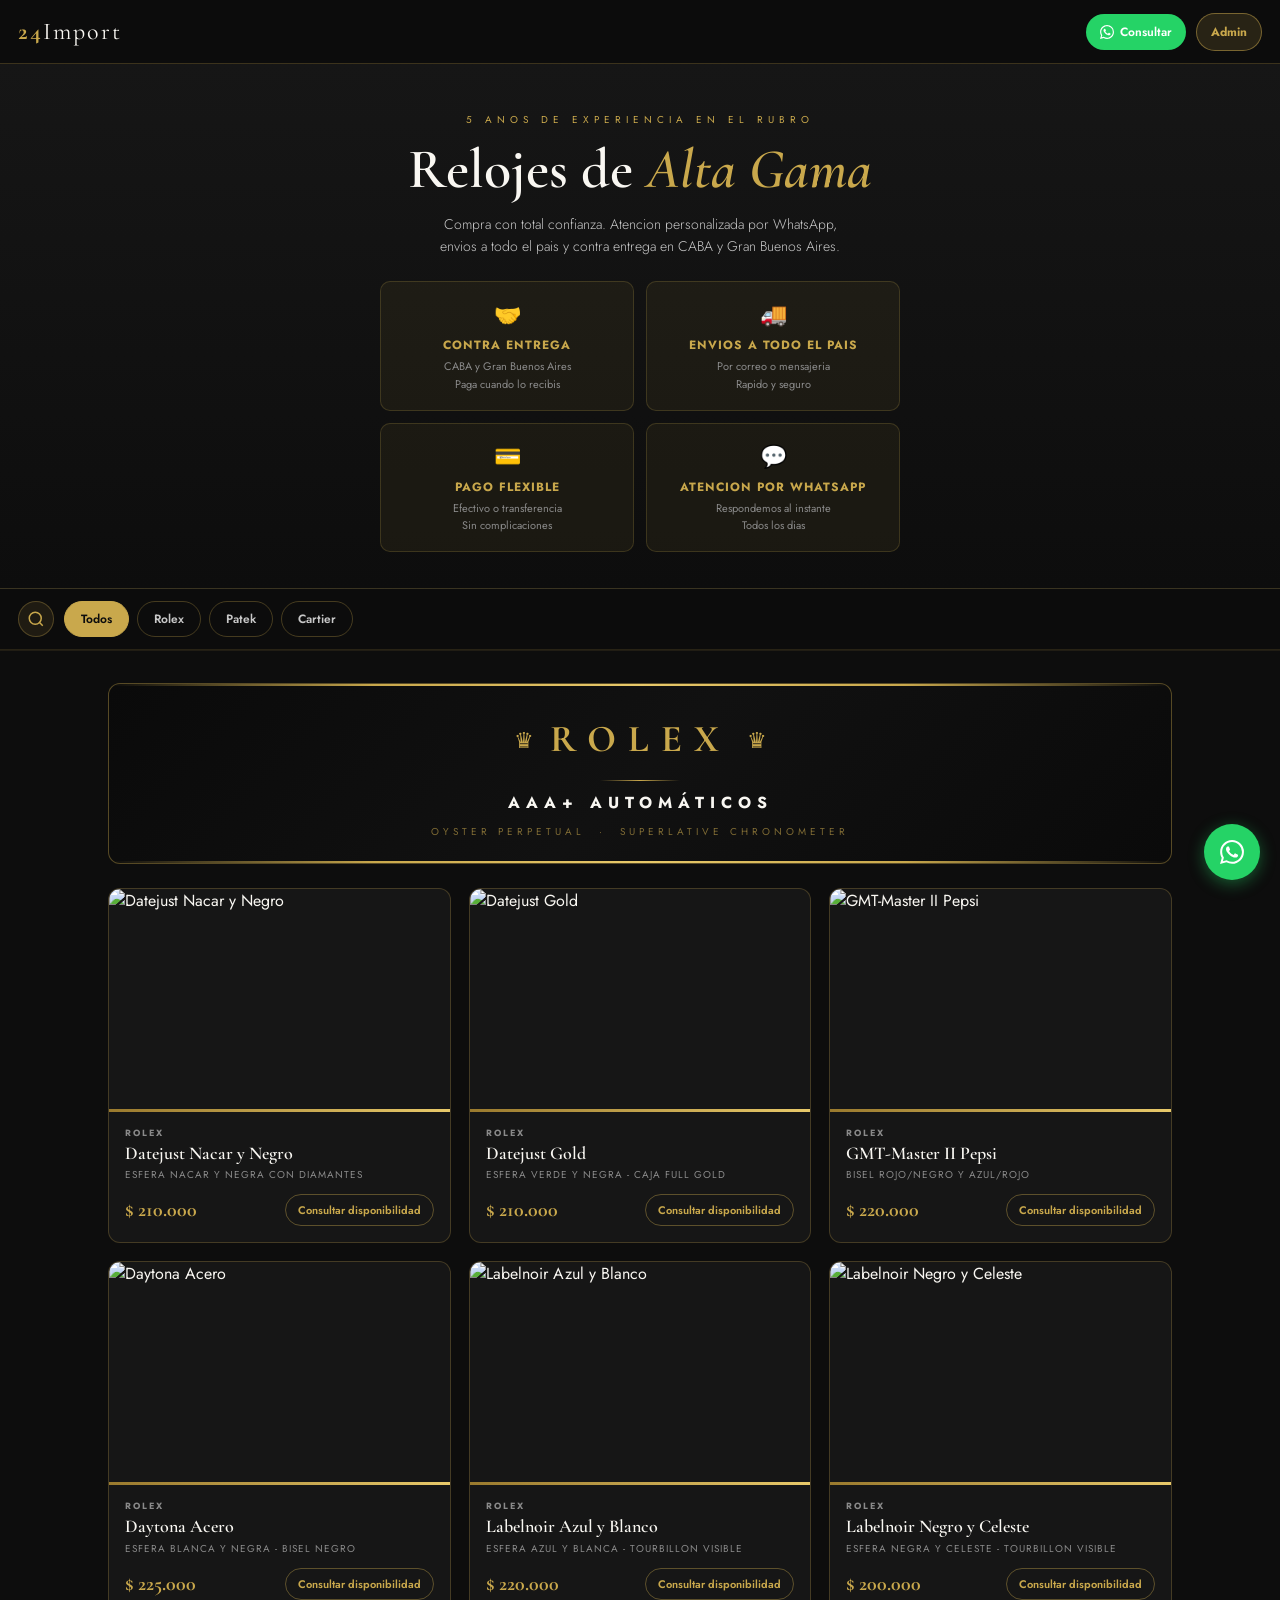
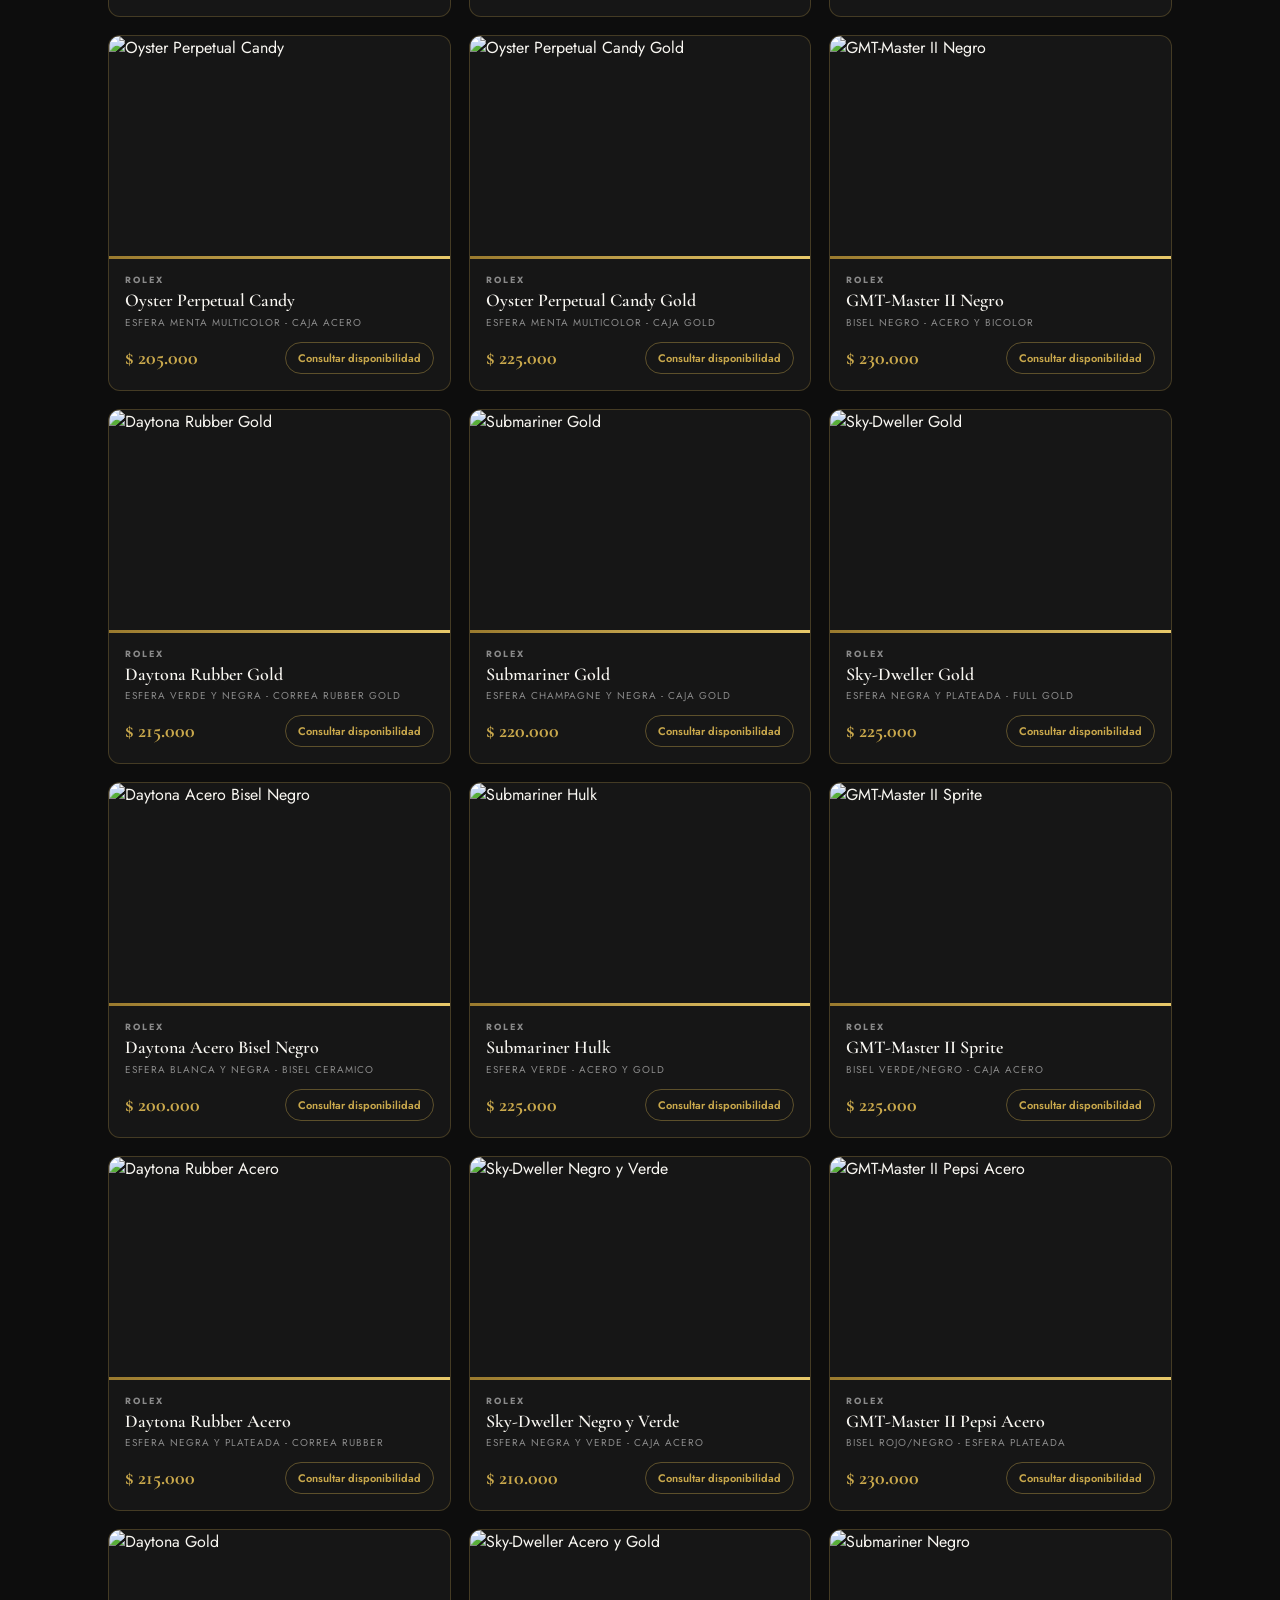
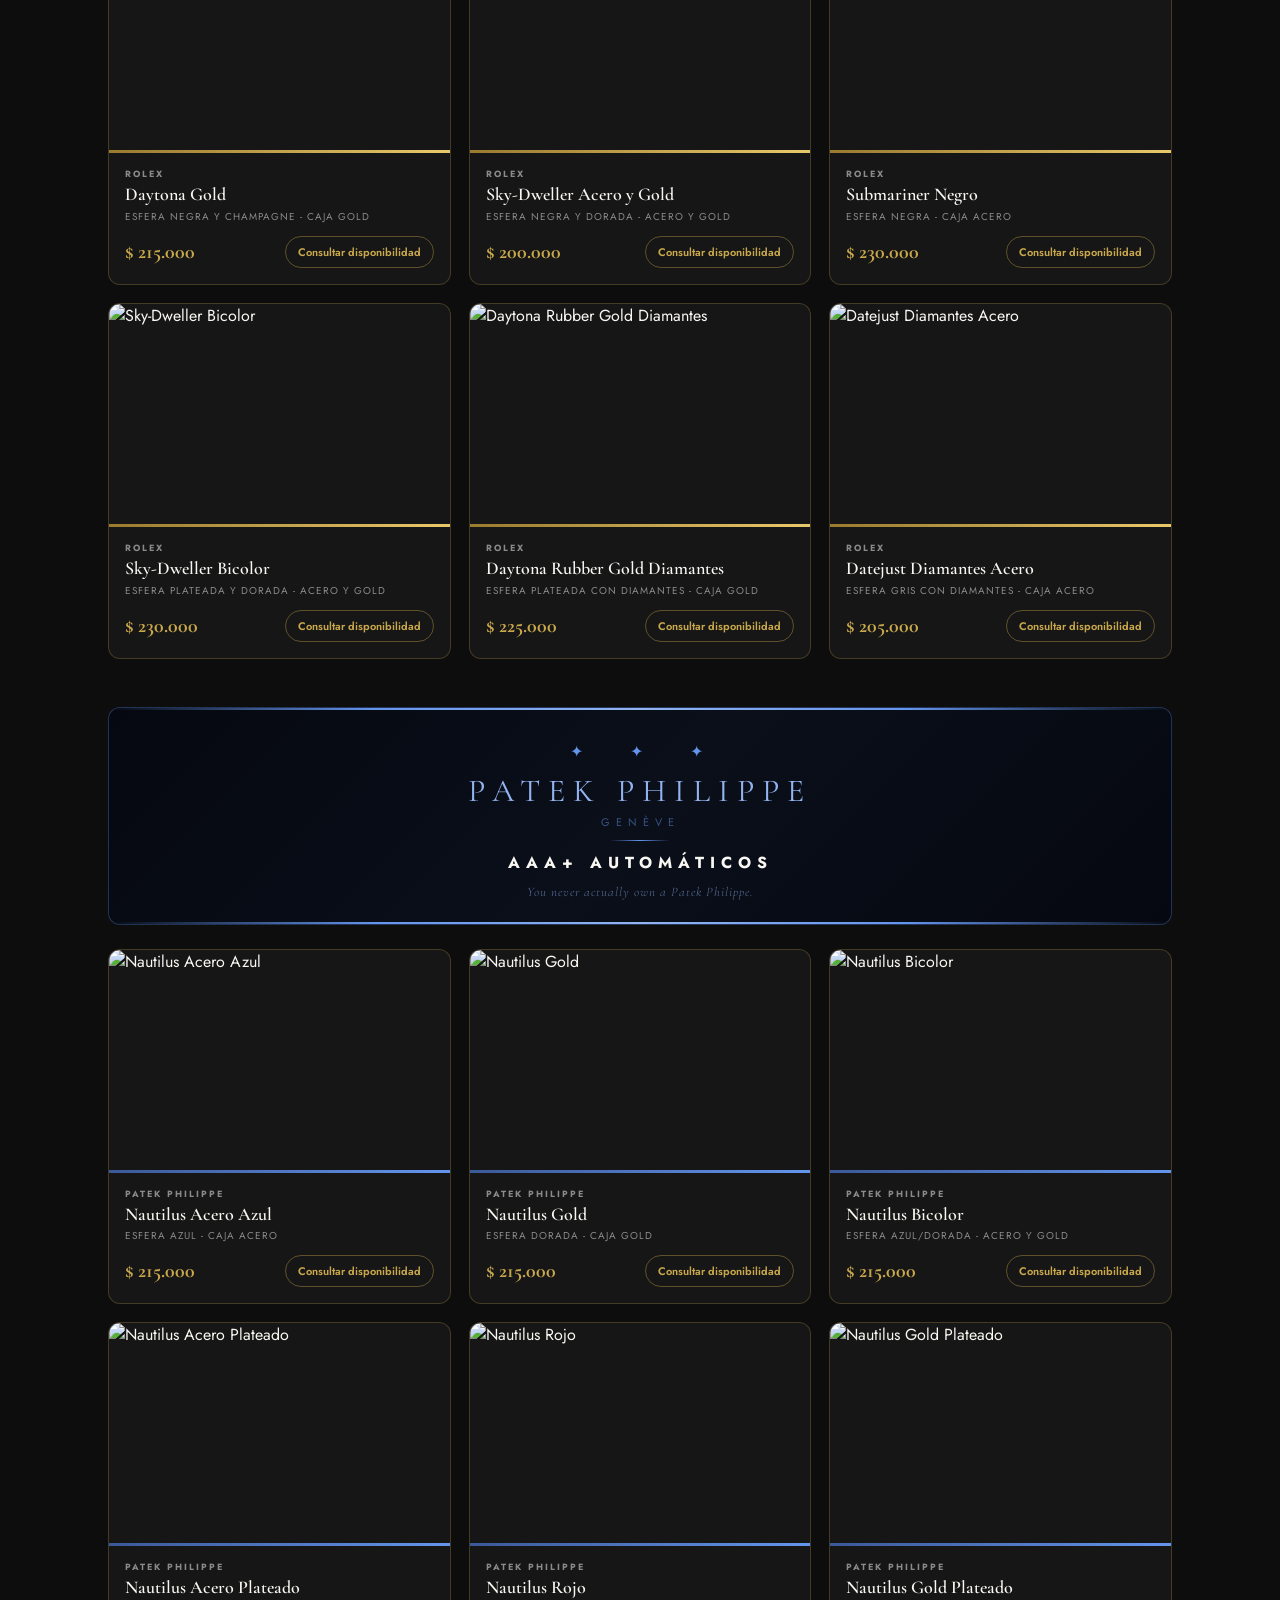
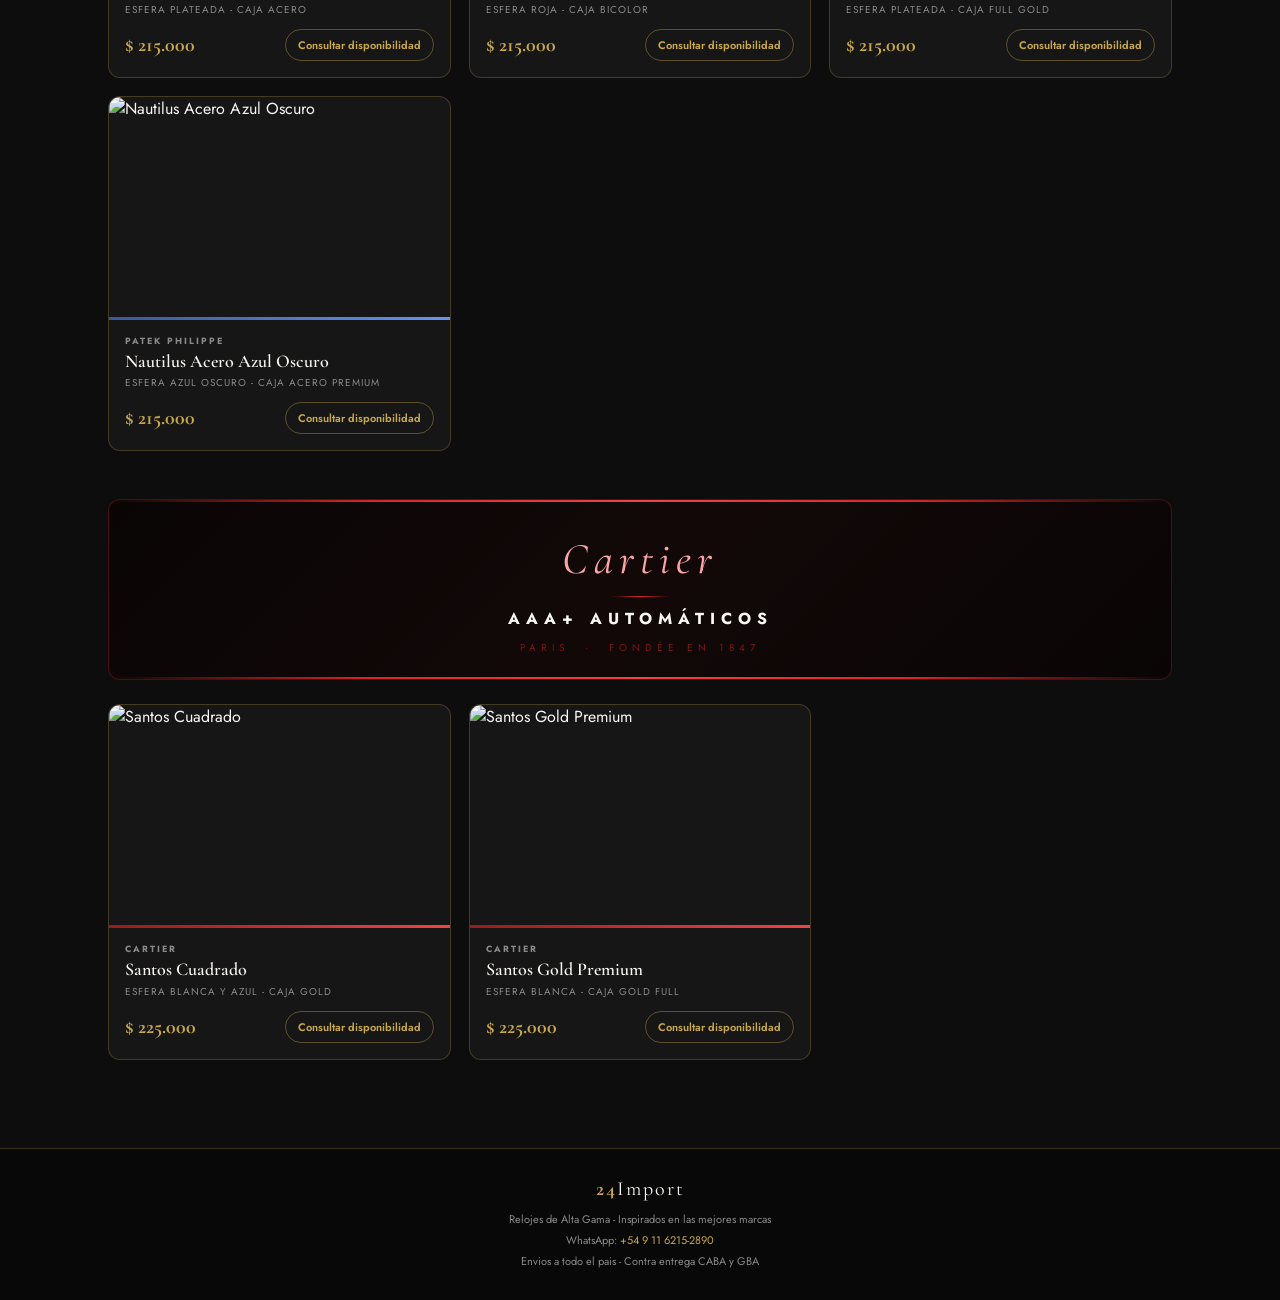
==== commit f8e2a8c6: "Add files via upload" ====
--- a/Index.html
+++ b/Index.html
@@ -122,6 +122,287 @@
 .ft a{color:var(--gold);text-decoration:none}
 .toast{position:fixed;bottom:90px;left:50%;transform:translateX(-50%) translateY(20px);background:var(--gold);color:var(--dark);padding:11px 22px;border-radius:8px;font-size:13px;font-weight:700;z-index:9999;opacity:0;transition:all 0.3s;pointer-events:none;white-space:nowrap}
 .toast.show{opacity:1;transform:translateX(-50%) translateY(0)}
+
+/* BRAND HEADERS */
+.brand-header {
+  text-align: center;
+  padding: 32px 20px 24px;
+  margin-bottom: 24px;
+  border-radius: 12px;
+  position: relative;
+  overflow: hidden;
+}
+
+/* ROLEX */
+.brand-rolex {
+  background: linear-gradient(135deg, #0a0a0a 0%, #111 50%, #0a0a0a 100%);
+  border: 1px solid rgba(201,168,76,0.4);
+}
+.brand-rolex::before {
+  content: '';
+  position: absolute;
+  top: 0; left: 0; right: 0;
+  height: 2px;
+  background: linear-gradient(90deg, transparent, #C9A84C, #E8C96A, #C9A84C, transparent);
+}
+.brand-rolex::after {
+  content: '';
+  position: absolute;
+  bottom: 0; left: 0; right: 0;
+  height: 2px;
+  background: linear-gradient(90deg, transparent, #C9A84C, #E8C96A, #C9A84C, transparent);
+}
+.brand-crown {
+  font-size: 22px;
+  color: #C9A84C;
+  margin-bottom: 6px;
+  display: block;
+}
+.brand-name-rolex {
+  font-family: 'Cormorant Garamond', serif;
+  font-size: 38px;
+  font-weight: 700;
+  letter-spacing: 12px;
+  color: #C9A84C;
+  text-transform: uppercase;
+  margin-bottom: 8px;
+}
+.brand-sub-rolex {
+  font-family: 'Jost', sans-serif;
+  font-size: 10px;
+  letter-spacing: 4px;
+  color: rgba(201,168,76,0.6);
+  text-transform: uppercase;
+}
+
+/* PATEK PHILIPPE */
+.brand-patek {
+  background: linear-gradient(135deg, #050810 0%, #0a0f1a 50%, #050810 100%);
+  border: 1px solid rgba(100,149,237,0.3);
+}
+.brand-patek::before {
+  content: '';
+  position: absolute;
+  top: 0; left: 0; right: 0;
+  height: 2px;
+  background: linear-gradient(90deg, transparent, #6495ED, #93B4F0, #6495ED, transparent);
+}
+.brand-patek::after {
+  content: '';
+  position: absolute;
+  bottom: 0; left: 0; right: 0;
+  height: 2px;
+  background: linear-gradient(90deg, transparent, #6495ED, #93B4F0, #6495ED, transparent);
+}
+.brand-seal {
+  font-size: 16px;
+  color: #6495ED;
+  margin-bottom: 8px;
+  display: block;
+  letter-spacing: 8px;
+}
+.brand-name-patek {
+  font-family: 'Cormorant Garamond', serif;
+  font-size: 32px;
+  font-weight: 400;
+  letter-spacing: 8px;
+  color: #93B4F0;
+  text-transform: uppercase;
+  margin-bottom: 4px;
+}
+.brand-loc {
+  font-family: 'Jost', sans-serif;
+  font-size: 11px;
+  letter-spacing: 6px;
+  color: rgba(100,149,237,0.5);
+  text-transform: uppercase;
+  margin-bottom: 10px;
+}
+.brand-sub-patek {
+  font-family: 'Cormorant Garamond', serif;
+  font-size: 13px;
+  font-style: italic;
+  color: rgba(147,180,240,0.5);
+  letter-spacing: 1px;
+}
+
+/* CARTIER */
+.brand-cartier {
+  background: linear-gradient(135deg, #0a0505 0%, #120808 50%, #0a0505 100%);
+  border: 1px solid rgba(220,38,38,0.3);
+}
+.brand-cartier::before {
+  content: '';
+  position: absolute;
+  top: 0; left: 0; right: 0;
+  height: 2px;
+  background: linear-gradient(90deg, transparent, #DC2626, #EF4444, #DC2626, transparent);
+}
+.brand-cartier::after {
+  content: '';
+  position: absolute;
+  bottom: 0; left: 0; right: 0;
+  height: 2px;
+  background: linear-gradient(90deg, transparent, #DC2626, #EF4444, #DC2626, transparent);
+}
+.brand-name-cartier {
+  font-family: 'Cormorant Garamond', serif;
+  font-size: 44px;
+  font-weight: 400;
+  font-style: italic;
+  letter-spacing: 6px;
+  color: #FCA5A5;
+  margin-bottom: 8px;
+}
+.brand-sub-cartier {
+  font-family: 'Jost', sans-serif;
+  font-size: 10px;
+  letter-spacing: 5px;
+  color: rgba(220,38,38,0.5);
+  text-transform: uppercase;
+}
+
+.brand-top-row { display: flex; align-items: center; justify-content: center; gap: 16px; margin-bottom: 8px; }
+.brand-divider-rolex { width: 80px; height: 1px; background: linear-gradient(90deg, transparent, #C9A84C, transparent); margin: 10px auto; }
+.brand-cat-rolex { font-family: 'Jost', sans-serif; font-size: 16px; font-weight: 700; letter-spacing: 6px; color: #F9F7F2; text-transform: uppercase; margin-bottom: 10px; }
+.brand-divider-patek { width: 60px; height: 1px; background: linear-gradient(90deg, transparent, #6495ED, transparent); margin: 10px auto; }
+.brand-cat-patek { font-family: 'Jost', sans-serif; font-size: 16px; font-weight: 700; letter-spacing: 6px; color: #F9F7F2; text-transform: uppercase; margin-bottom: 10px; }
+.brand-divider-cartier { width: 60px; height: 1px; background: linear-gradient(90deg, transparent, #DC2626, transparent); margin: 10px auto; }
+.brand-cat-cartier { font-family: 'Jost', sans-serif; font-size: 16px; font-weight: 700; letter-spacing: 6px; color: #F9F7F2; text-transform: uppercase; margin-bottom: 10px; }
+
+.trust-grid {
+  display: grid;
+  grid-template-columns: repeat(2, 1fr);
+  gap: 12px;
+  max-width: 520px;
+  margin: 24px auto 0;
+}
+.trust-item {
+  background: rgba(201,168,76,0.07);
+  border: 1px solid rgba(201,168,76,0.2);
+  border-radius: 10px;
+  padding: 16px 14px;
+  text-align: center;
+}
+.trust-icon { font-size: 22px; margin-bottom: 6px; }
+.trust-label {
+  font-family: 'Jost', sans-serif;
+  font-size: 12px;
+  font-weight: 700;
+  color: #C9A84C;
+  text-transform: uppercase;
+  letter-spacing: 1px;
+  margin-bottom: 4px;
+}
+.trust-desc {
+  font-size: 11px;
+  color: #8A8A8A;
+  line-height: 1.6;
+}
+
+/* FILTER BAR */
+.filter-bar {
+  position: sticky;
+  top: 64px;
+  z-index: 150;
+  background: rgba(13,13,13,0.95);
+  backdrop-filter: blur(10px);
+  border-bottom: 1px solid rgba(201,168,76,0.15);
+  padding: 12px 18px;
+  display: flex;
+  align-items: center;
+  gap: 10px;
+}
+.search-toggle {
+  background: rgba(201,168,76,0.1);
+  border: 1px solid rgba(201,168,76,0.3);
+  color: #C9A84C;
+  width: 36px;
+  height: 36px;
+  border-radius: 50%;
+  display: flex;
+  align-items: center;
+  justify-content: center;
+  cursor: pointer;
+  flex-shrink: 0;
+  transition: all 0.2s;
+}
+.search-toggle:hover { background: rgba(201,168,76,0.2); }
+.filter-buttons {
+  display: flex;
+  gap: 8px;
+  overflow-x: auto;
+  flex: 1;
+  scrollbar-width: none;
+}
+.filter-buttons::-webkit-scrollbar { display: none; }
+.fbtn {
+  background: transparent;
+  border: 1px solid rgba(201,168,76,0.3);
+  color: #C8C8C8;
+  padding: 8px 16px;
+  border-radius: 50px;
+  font-family: 'Jost', sans-serif;
+  font-size: 12px;
+  font-weight: 600;
+  cursor: pointer;
+  white-space: nowrap;
+  transition: all 0.25s;
+}
+.fbtn:hover { border-color: #C9A84C; color: #C9A84C; }
+.fbtn.active {
+  background: #C9A84C;
+  color: #0D0D0D;
+  border-color: #C9A84C;
+}
+.search-wrap {
+  max-height: 0;
+  overflow: hidden;
+  transition: max-height 0.3s ease;
+  background: rgba(13,13,13,0.95);
+  border-bottom: 1px solid rgba(201,168,76,0.1);
+}
+.search-wrap.open { max-height: 80px; }
+.search-wrap input {
+  width: calc(100% - 36px);
+  margin: 12px 18px;
+  background: #1a1a1a;
+  border: 1px solid rgba(201,168,76,0.15);
+  color: #F9F7F2;
+  padding: 11px 16px;
+  border-radius: 8px;
+  font-family: 'Jost', sans-serif;
+  font-size: 14px;
+  -webkit-appearance: none;
+}
+.search-wrap input::placeholder { color: #6a6a6a; }
+.search-wrap input:focus { outline: none; border-color: #C9A84C; }
+
+/* CARD ANIMATIONS */
+@keyframes fadeUp {
+  from { opacity: 0; transform: translateY(20px); }
+  to { opacity: 1; transform: translateY(0); }
+}
+.card {
+  opacity: 0;
+  animation: fadeUp 0.6s ease forwards;
+}
+.card:nth-child(1) { animation-delay: 0.05s; }
+.card:nth-child(2) { animation-delay: 0.1s; }
+.card:nth-child(3) { animation-delay: 0.15s; }
+.card:nth-child(4) { animation-delay: 0.2s; }
+.card:nth-child(5) { animation-delay: 0.25s; }
+.card:nth-child(6) { animation-delay: 0.3s; }
+.card:nth-child(7) { animation-delay: 0.35s; }
+.card:nth-child(8) { animation-delay: 0.4s; }
+.card:nth-child(n+9) { animation-delay: 0.45s; }
+
+.brand-header {
+  opacity: 0;
+  animation: fadeUp 0.7s ease forwards;
+}
+
+.cat-hidden { display: none !important; }
 </style>
 </head>
 <body>
@@ -138,42 +419,78 @@
 </header>
 
 <section class="hero">
-  <p class="hero-eye">Coleccion Exclusiva</p>
+  <p class="hero-eye">5 Anos de Experiencia en el Rubro</p>
   <h1>Relojes de <em>Alta Gama</em></h1>
-  <p class="hero-sub">Inspirados en las mejores marcas del mundo. Automaticos, cristal de alta resistencia y acabado premium.</p>
-  <div class="hero-badges">
-    <span class="hbadge">Movimiento Automatico</span>
-    <span class="hbadge">Cristal Alta Resistencia</span>
-    <span class="hbadge">Envio a todo el pais</span>
-  </div>
-  <p class="hero-note">Contra entrega CABA y GBA - Envios a todo el pais</p>
-</section>
-
-<div class="section">
-  <div class="cat-bar rolex">
-    <span class="cat-badge">Rolex</span>
-    <div>
-      <div class="cat-title">Inspirados en Rolex</div>
-      <div class="cat-desc">AAA+ Automaticos - Movimiento automatico - Acabado premium</div>
+  <p class="hero-sub">Compra con total confianza. Atencion personalizada por WhatsApp, envios a todo el pais y contra entrega en CABA y Gran Buenos Aires.</p>
+
+  <div class="trust-grid">
+    <div class="trust-item">
+      <div class="trust-icon">🤝</div>
+      <div class="trust-label">Contra Entrega</div>
+      <div class="trust-desc">CABA y Gran Buenos Aires<br>Paga cuando lo recibis</div>
+    </div>
+    <div class="trust-item">
+      <div class="trust-icon">🚚</div>
+      <div class="trust-label">Envios a Todo el Pais</div>
+      <div class="trust-desc">Por correo o mensajeria<br>Rapido y seguro</div>
+    </div>
+    <div class="trust-item">
+      <div class="trust-icon">💳</div>
+      <div class="trust-label">Pago Flexible</div>
+      <div class="trust-desc">Efectivo o transferencia<br>Sin complicaciones</div>
+    </div>
+    <div class="trust-item">
+      <div class="trust-icon">💬</div>
+      <div class="trust-label">Atencion por WhatsApp</div>
+      <div class="trust-desc">Respondemos al instante<br>Todos los dias</div>
     </div>
   </div>
+</div>
+</section>
+
+<div class="filter-bar">
+  <button class="search-toggle" onclick="toggleSearch()" aria-label="Buscar">
+    <svg width="18" height="18" viewBox="0 0 24 24" fill="none" stroke="currentColor" stroke-width="2"><circle cx="11" cy="11" r="8"/><path d="m21 21-4.3-4.3"/></svg>
+  </button>
+  <div class="filter-buttons">
+    <button class="fbtn active" onclick="filterBrand(this, 'all')">Todos</button>
+    <button class="fbtn" onclick="filterBrand(this, 'Rolex')">Rolex</button>
+    <button class="fbtn" onclick="filterBrand(this, 'Patek Philippe')">Patek</button>
+    <button class="fbtn" onclick="filterBrand(this, 'Cartier')">Cartier</button>
+  </div>
+</div>
+<div class="search-wrap" id="searchWrap">
+  <input type="text" id="searchInput" placeholder="Buscar modelo (ej: Submariner, Daytona...)" oninput="doSearch()">
+</div>
+
+<div class="section">
+  <div class="brand-header brand-rolex">
+    <div class="brand-top-row">
+      <div class="brand-crown">♛</div>
+      <div class="brand-name-rolex">ROLEX</div>
+      <div class="brand-crown">♛</div>
+    </div>
+    <div class="brand-divider-rolex"></div>
+    <div class="brand-cat-rolex">AAA+ AUTOMÁTICOS</div>
+    <div class="brand-sub-rolex">OYSTER PERPETUAL &nbsp;·&nbsp; SUPERLATIVE CHRONOMETER</div>
+  </div>
   <div class="grid" id="grid-rolex"></div>
 
-  <div class="cat-bar patek">
-    <span class="cat-badge">Patek</span>
-    <div>
-      <div class="cat-title">Inspirados en Patek Philippe</div>
-      <div class="cat-desc">AAA+ Automaticos - Elegancia suiza - Acabado premium</div>
-    </div>
+  <div class="brand-header brand-patek">
+    <div class="brand-seal">✦ &nbsp; ✦ &nbsp; ✦</div>
+    <div class="brand-name-patek">PATEK PHILIPPE</div>
+    <div class="brand-loc">GENÈVE</div>
+    <div class="brand-divider-patek"></div>
+    <div class="brand-cat-patek">AAA+ AUTOMÁTICOS</div>
+    <div class="brand-sub-patek">You never actually own a Patek Philippe.</div>
   </div>
   <div class="grid" id="grid-patek"></div>
 
-  <div class="cat-bar cartier">
-    <span class="cat-badge">Cartier</span>
-    <div>
-      <div class="cat-title">Inspirados en Cartier</div>
-      <div class="cat-desc">AAA+ Automaticos - Diseno iconico - Acabado premium</div>
-    </div>
+  <div class="brand-header brand-cartier">
+    <div class="brand-name-cartier">Cartier</div>
+    <div class="brand-divider-cartier"></div>
+    <div class="brand-cat-cartier">AAA+ AUTOMÁTICOS</div>
+    <div class="brand-sub-cartier">PARIS &nbsp;·&nbsp; FONDÉE EN 1847</div>
   </div>
   <div class="grid" id="grid-cartier"></div>
 </div>
@@ -207,7 +524,7 @@
       <div class="modal-actions">
         <a class="modal-wa" id="mWa" href="#" target="_blank">
           <svg width="18" height="18" viewBox="0 0 24 24" fill="white"><path d="M17.472 14.382c-.297-.149-1.758-.867-2.03-.967-.273-.099-.471-.148-.67.15-.197.297-.767.966-.94 1.164-.173.199-.347.223-.644.075-.297-.15-1.255-.463-2.39-1.475-.883-.788-1.48-1.761-1.653-2.059-.173-.297-.018-.458.13-.606.134-.133.298-.347.446-.52.149-.174.198-.298.298-.497.099-.198.05-.371-.025-.52-.075-.149-.669-1.612-.916-2.207-.242-.579-.487-.5-.669-.51-.173-.008-.371-.01-.57-.01-.198 0-.52.074-.792.372-.272.297-1.04 1.016-1.04 2.479 0 1.462 1.065 2.875 1.213 3.074.149.198 2.096 3.2 5.077 4.487.709.306 1.262.489 1.694.625.712.227 1.36.195 1.871.118.571-.085 1.758-.719 2.006-1.413.248-.694.248-1.289.173-1.413-.074-.124-.272-.198-.57-.347m-5.421 7.403h-.004a9.87 9.87 0 01-5.031-1.378l-.361-.214-3.741.982.998-3.648-.235-.374a9.86 9.86 0 01-1.51-5.26c.001-5.45 4.436-9.884 9.888-9.884 2.64 0 5.122 1.03 6.988 2.898a9.825 9.825 0 012.893 6.994c-.003 5.45-4.437 9.884-9.885 9.884m8.413-18.297A11.815 11.815 0 0012.05 0C5.495 0 .16 5.335.157 11.892c0 2.096.547 4.142 1.588 5.945L.057 24l6.305-1.654a11.882 11.882 0 005.683 1.448h.005c6.554 0 11.89-5.335 11.893-11.893a11.821 11.821 0 00-3.48-8.413z"/></svg>
-          Quiero este reloj
+          Me interesa — Consultar stock
         </a>
         <button class="modal-close" onclick="closeModal()">Cerrar</button>
       </div>
@@ -273,39 +590,39 @@
 var SK = "24import_extra_v2";
 
 var BUILT_IN = [
-  {brand:"Rolex",model:"Datejust Nacar y Negro",variant:"Esfera Nacar y Negra con Diamantes",price:"$ 200.000",status:"disponible",img:CLD+"d8f8a9d0-2bb0-408e-98de-dfa33c56606e_py7lon.jpg",desc:"Dos versiones del Datejust. Esfera nacar blanca o negra con diamantes. Brazalete Jubilee, movimiento automatico."},
-  {brand:"Rolex",model:"Datejust Gold",variant:"Esfera Verde y Negra - Caja Full Gold",price:"$ 200.000",status:"disponible",img:CLD+"a4dba4dc-a453-44b7-988c-f3630c61afed_cqwlid.jpg",desc:"El Datejust completamente bañado en oro. Disponible en esfera verde o negra, ambas con bisel acanalado dorado y brazalete President. Movimiento automatico."},
-  {brand:"Rolex",model:"GMT-Master II Pepsi",variant:"Bisel Rojo/Negro y Azul/Rojo",price:"$ 200.000",status:"disponible",img:CLD+"e8466473-6954-4381-9ff0-070214c62902_gx65p0.jpg",desc:"El mitico Pepsi. Bisel bicolor rojo y azul con escala de 24 horas. Movimiento automatico."},
-  {brand:"Rolex",model:"Daytona Acero",variant:"Esfera Blanca y Negra - Bisel Negro",price:"$ 200.000",status:"disponible",img:CLD+"2c23be90-efdd-4fd7-8fbd-7d9a6b74f5f7_f9ijrx.jpg",desc:"El cronografo de los campeones. Tres subdiales funcionales, bisel ceramico negro, caja de acero. Movimiento automatico."},
-  {brand:"Rolex",model:"Labelnoir Azul y Blanco",variant:"Esfera Azul y Blanca - Tourbillon Visible",price:"$ 200.000",status:"disponible",img:CLD+"fff392b5-dd7b-413c-a494-008189ea6427_xjuf8e.jpg",desc:"El Labelnoir con tourbillon visible. Disponible en azul zafiro o blanco nacar. El mecanismo gira visible en la esfera."},
+  {brand:"Rolex",model:"Datejust Nacar y Negro",variant:"Esfera Nacar y Negra con Diamantes",price:"$ 210.000",status:"disponible",img:CLD+"d8f8a9d0-2bb0-408e-98de-dfa33c56606e_py7lon.jpg",desc:"Dos versiones del Datejust. Esfera nacar blanca o negra con diamantes. Brazalete Jubilee, movimiento automatico."},
+  {brand:"Rolex",model:"Datejust Gold",variant:"Esfera Verde y Negra - Caja Full Gold",price:"$ 210.000",status:"disponible",img:CLD+"a4dba4dc-a453-44b7-988c-f3630c61afed_cqwlid.jpg",desc:"El Datejust completamente bañado en oro. Disponible en esfera verde o negra, ambas con bisel acanalado dorado y brazalete President. Movimiento automatico."},
+  {brand:"Rolex",model:"GMT-Master II Pepsi",variant:"Bisel Rojo/Negro y Azul/Rojo",price:"$ 220.000",status:"disponible",img:CLD+"e8466473-6954-4381-9ff0-070214c62902_gx65p0.jpg",desc:"El mitico Pepsi. Bisel bicolor rojo y azul con escala de 24 horas. Movimiento automatico."},
+  {brand:"Rolex",model:"Daytona Acero",variant:"Esfera Blanca y Negra - Bisel Negro",price:"$ 225.000",status:"disponible",img:CLD+"2c23be90-efdd-4fd7-8fbd-7d9a6b74f5f7_f9ijrx.jpg",desc:"El cronografo de los campeones. Tres subdiales funcionales, bisel ceramico negro, caja de acero. Movimiento automatico."},
+  {brand:"Rolex",model:"Labelnoir Azul y Blanco",variant:"Esfera Azul y Blanca - Tourbillon Visible",price:"$ 220.000",status:"disponible",img:CLD+"fff392b5-dd7b-413c-a494-008189ea6427_xjuf8e.jpg",desc:"El Labelnoir con tourbillon visible. Disponible en azul zafiro o blanco nacar. El mecanismo gira visible en la esfera."},
   {brand:"Rolex",model:"Labelnoir Negro y Celeste",variant:"Esfera Negra y Celeste - Tourbillon Visible",price:"$ 200.000",status:"disponible",img:CLD+"70463405-f6b1-4149-8b5b-61d7b21f60cf_yvrtfh.jpg",desc:"Dos colorways del Labelnoir. Esfera negra o celeste. El tourbillon dorado gira visible. Movimiento automatico."},
-  {brand:"Rolex",model:"Oyster Perpetual Candy",variant:"Esfera Menta Multicolor - Caja Acero",price:"$ 200.000",status:"disponible",img:CLD+"d25ec0cb-a733-4864-b191-1cb620997c4d_famhg0.jpg",desc:"La pieza mas audaz. Esfera verde menta con circulos de colores vibrantes. Para los que quieren un reloj que hable por si solo."},
-  {brand:"Rolex",model:"Oyster Perpetual Candy Gold",variant:"Esfera Menta Multicolor - Caja Gold",price:"$ 200.000",status:"disponible",img:CLD+"cd706bff-be27-4faf-bd1d-6d23c425811d_crf0xv.jpg",desc:"La pieza mas audaz en version gold. Esfera verde menta con circulos de colores. Caja bañada en oro."},
-  {brand:"Rolex",model:"GMT-Master II Negro",variant:"Bisel Negro - Acero y Bicolor",price:"$ 200.000",status:"disponible",img:CLD+"b7e6cfb0-1989-4e69-9bb8-71f5f8c1febc_ivliq1.jpg",desc:"El reloj del viajero. Permite seguir dos husos horarios simultaneamente. Disponible en acero o bicolor."},
-  {brand:"Rolex",model:"Daytona Rubber Gold",variant:"Esfera Verde y Negra - Correa Rubber Gold",price:"$ 200.000",status:"disponible",img:CLD+"099428a3-7726-4199-a80b-234c372fcaae_jd9wto.jpg",desc:"Caja bañada en oro con correa de goma negra. Disponible en esfera verde, negra o con diamantes."},
-  {brand:"Rolex",model:"Submariner Gold",variant:"Esfera Champagne y Negra - Caja Gold",price:"$ 200.000",status:"disponible",img:CLD+"155a30e7-baef-42cb-a641-c980fb3f2d7d_ghq8lg.jpg",desc:"El Submariner en version lujosa. Caja y brazalete bañados en oro. Movimiento automatico, cristal de alta resistencia."},
-  {brand:"Rolex",model:"Sky-Dweller Gold",variant:"Esfera Negra y Plateada - Full Gold",price:"$ 200.000",status:"disponible",img:CLD+"fdf7a0c1-1da6-4c7b-ac4e-540719945671_f8h6ji.jpg",desc:"El Sky-Dweller completamente bañado en oro. Esfera negra o plateada. Doble huso horario, movimiento automatico."},
+  {brand:"Rolex",model:"Oyster Perpetual Candy",variant:"Esfera Menta Multicolor - Caja Acero",price:"$ 205.000",status:"disponible",img:CLD+"d25ec0cb-a733-4864-b191-1cb620997c4d_famhg0.jpg",desc:"La pieza mas audaz. Esfera verde menta con circulos de colores vibrantes. Para los que quieren un reloj que hable por si solo."},
+  {brand:"Rolex",model:"Oyster Perpetual Candy Gold",variant:"Esfera Menta Multicolor - Caja Gold",price:"$ 225.000",status:"disponible",img:CLD+"cd706bff-be27-4faf-bd1d-6d23c425811d_crf0xv.jpg",desc:"La pieza mas audaz en version gold. Esfera verde menta con circulos de colores. Caja bañada en oro."},
+  {brand:"Rolex",model:"GMT-Master II Negro",variant:"Bisel Negro - Acero y Bicolor",price:"$ 230.000",status:"disponible",img:CLD+"b7e6cfb0-1989-4e69-9bb8-71f5f8c1febc_ivliq1.jpg",desc:"El reloj del viajero. Permite seguir dos husos horarios simultaneamente. Disponible en acero o bicolor."},
+  {brand:"Rolex",model:"Daytona Rubber Gold",variant:"Esfera Verde y Negra - Correa Rubber Gold",price:"$ 215.000",status:"disponible",img:CLD+"099428a3-7726-4199-a80b-234c372fcaae_jd9wto.jpg",desc:"Caja bañada en oro con correa de goma negra. Disponible en esfera verde, negra o con diamantes."},
+  {brand:"Rolex",model:"Submariner Gold",variant:"Esfera Champagne y Negra - Caja Gold",price:"$ 220.000",status:"disponible",img:CLD+"155a30e7-baef-42cb-a641-c980fb3f2d7d_ghq8lg.jpg",desc:"El Submariner en version lujosa. Caja y brazalete bañados en oro. Movimiento automatico, cristal de alta resistencia."},
+  {brand:"Rolex",model:"Sky-Dweller Gold",variant:"Esfera Negra y Plateada - Full Gold",price:"$ 225.000",status:"disponible",img:CLD+"fdf7a0c1-1da6-4c7b-ac4e-540719945671_f8h6ji.jpg",desc:"El Sky-Dweller completamente bañado en oro. Esfera negra o plateada. Doble huso horario, movimiento automatico."},
   {brand:"Rolex",model:"Daytona Acero Bisel Negro",variant:"Esfera Blanca y Negra - Bisel Ceramico",price:"$ 200.000",status:"disponible",img:CLD+"b10258ab-c0d1-42db-8e65-843f51da0977_ycyknx.jpg",desc:"El Daytona en acero con bisel negro ceramico. Tres subdiales funcionales. Movimiento automatico."},
-  {brand:"Rolex",model:"Submariner Hulk",variant:"Esfera Verde - Acero y Gold",price:"$ 200.000",status:"disponible",img:CLD+"c3a3c3e9-c24e-48c7-8c9c-820c7b87a8e8_skxlxg.jpg",desc:"El Submariner mas codiciado. Su distintiva esfera y bisel verde lo hacen inconfundible. Disponible en acero o gold."},
-  {brand:"Rolex",model:"GMT-Master II Sprite",variant:"Bisel Verde/Negro - Caja Acero",price:"$ 200.000",status:"disponible",img:CLD+"99f81eeb-3be2-4893-b95a-b05b9c1f698f_dfvr7e.jpg",desc:"La edicion mas moderna del GMT-Master II. Su bisel bicolor verde y negro es uno de los diseños mas buscados."},
-  {brand:"Rolex",model:"Daytona Rubber Acero",variant:"Esfera Negra y Plateada - Correa Rubber",price:"$ 200.000",status:"disponible",img:CLD+"1a01e6f6-196b-4ed2-bd3f-e206e01b8dd5_smnqyc.jpg",desc:"El Daytona mas moderno. Caja de acero con correa de goma negra. Esfera negra o plateada."},
-  {brand:"Rolex",model:"Sky-Dweller Negro y Verde",variant:"Esfera Negra y Verde - Caja Acero",price:"$ 200.000",status:"disponible",img:CLD+"38b9b496-ac69-485d-9bbb-e53ba3a70ac7_pfs9wo.jpg",desc:"El Sky-Dweller en sus variantes mas llamativas. Esfera negra o verde. Movimiento automatico con doble huso horario."},
-  {brand:"Rolex",model:"GMT-Master II Pepsi Acero",variant:"Bisel Rojo/Negro - Esfera Plateada",price:"$ 200.000",status:"disponible",img:CLD+"fe6059a0-0f0b-4af1-8727-308ef186ad35_u6q6p7.jpg",desc:"El GMT-Master II Pepsi en acero con esfera plateada. Bisel bicolor rojo y negro, movimiento automatico."},
-  {brand:"Rolex",model:"Daytona Gold",variant:"Esfera Negra y Champagne - Caja Gold",price:"$ 200.000",status:"disponible",img:CLD+"1f2496dc-055d-4c4a-b702-27ab63ca1f4f_aysemp.jpg",desc:"El Daytona en version lujosa. Caja y brazalete bañados en oro. La combinacion perfecta entre deportividad y lujo."},
+  {brand:"Rolex",model:"Submariner Hulk",variant:"Esfera Verde - Acero y Gold",price:"$ 225.000",status:"disponible",img:CLD+"c3a3c3e9-c24e-48c7-8c9c-820c7b87a8e8_skxlxg.jpg",desc:"El Submariner mas codiciado. Su distintiva esfera y bisel verde lo hacen inconfundible. Disponible en acero o gold."},
+  {brand:"Rolex",model:"GMT-Master II Sprite",variant:"Bisel Verde/Negro - Caja Acero",price:"$ 225.000",status:"disponible",img:CLD+"99f81eeb-3be2-4893-b95a-b05b9c1f698f_dfvr7e.jpg",desc:"La edicion mas moderna del GMT-Master II. Su bisel bicolor verde y negro es uno de los diseños mas buscados."},
+  {brand:"Rolex",model:"Daytona Rubber Acero",variant:"Esfera Negra y Plateada - Correa Rubber",price:"$ 215.000",status:"disponible",img:CLD+"1a01e6f6-196b-4ed2-bd3f-e206e01b8dd5_smnqyc.jpg",desc:"El Daytona mas moderno. Caja de acero con correa de goma negra. Esfera negra o plateada."},
+  {brand:"Rolex",model:"Sky-Dweller Negro y Verde",variant:"Esfera Negra y Verde - Caja Acero",price:"$ 210.000",status:"disponible",img:CLD+"38b9b496-ac69-485d-9bbb-e53ba3a70ac7_pfs9wo.jpg",desc:"El Sky-Dweller en sus variantes mas llamativas. Esfera negra o verde. Movimiento automatico con doble huso horario."},
+  {brand:"Rolex",model:"GMT-Master II Pepsi Acero",variant:"Bisel Rojo/Negro - Esfera Plateada",price:"$ 230.000",status:"disponible",img:CLD+"fe6059a0-0f0b-4af1-8727-308ef186ad35_u6q6p7.jpg",desc:"El GMT-Master II Pepsi en acero con esfera plateada. Bisel bicolor rojo y negro, movimiento automatico."},
+  {brand:"Rolex",model:"Daytona Gold",variant:"Esfera Negra y Champagne - Caja Gold",price:"$ 215.000",status:"disponible",img:CLD+"1f2496dc-055d-4c4a-b702-27ab63ca1f4f_aysemp.jpg",desc:"El Daytona en version lujosa. Caja y brazalete bañados en oro. La combinacion perfecta entre deportividad y lujo."},
   {brand:"Rolex",model:"Sky-Dweller Acero y Gold",variant:"Esfera Negra y Dorada - Acero y Gold",price:"$ 200.000",status:"disponible",img:CLD+"11893d25-c6b9-4627-971b-072844b662ea_jv8zv8.jpg",desc:"El Sky-Dweller disponible en acero o gold. Doble huso horario, movimiento automatico."},
-  {brand:"Rolex",model:"Submariner Negro",variant:"Esfera Negra - Caja Acero",price:"$ 200.000",status:"disponible",img:CLD+"ab961f37-c519-46f6-8c7e-1f9c7d593345_l2jy22.jpg",desc:"La version mas clasica del Submariner. Esfera negra, bisel ceramico negro, caja de acero. Movimiento automatico."},
-  {brand:"Rolex",model:"Sky-Dweller Bicolor",variant:"Esfera Plateada y Dorada - Acero y Gold",price:"$ 200.000",status:"disponible",img:CLD+"32134c38-39e9-4c45-9f3a-9d1ae214d8de_mnzbeu.jpg",desc:"El Sky-Dweller bicolor con esfera plateada o dorada. Combinacion de acero y oro, movimiento automatico."},
-  {brand:"Rolex",model:"Daytona Rubber Gold Diamantes",variant:"Esfera Plateada con Diamantes - Caja Gold",price:"$ 200.000",status:"disponible",img:CLD+"833b4ec2-6012-4608-bcb6-63bbc28f3a82_lnexbx.jpg",desc:"La pieza mas exclusiva. Esfera plateada con indices de diamante, caja bañada en oro y correa de goma."},
-  {brand:"Rolex",model:"Datejust Diamantes Acero",variant:"Esfera Gris con Diamantes - Caja Acero",price:"$ 200.000",status:"disponible",img:CLD+"9c3c2ba6-d5c8-4c71-bfce-a8626c1a969c_qfcftf.jpg",desc:"El Datejust con esfera sunray y diamantes en caja de acero. Bisel acanalado, movimiento automatico."},
-  {brand:"Patek Philippe",model:"Nautilus Acero Azul",variant:"Esfera Azul - Caja Acero",price:"$ 200.000",status:"disponible",img:CLD+"764c8278-3d46-4473-b9b9-71ef31274288_jmfuvy.jpg",desc:"El Nautilus en acero con esfera azul oscuro. El reloj mas buscado del mercado. Movimiento automatico."},
-  {brand:"Patek Philippe",model:"Nautilus Gold",variant:"Esfera Dorada - Caja Gold",price:"$ 200.000",status:"disponible",img:CLD+"8177cc18-7f9f-4c5f-b5f8-dacea15617b1_lv42zs.jpg",desc:"El Nautilus completamente bañado en oro con esfera dorada. Lujo discreto en su maxima expresion."},
-  {brand:"Patek Philippe",model:"Nautilus Bicolor",variant:"Esfera Azul/Dorada - Acero y Gold",price:"$ 200.000",status:"disponible",img:CLD+"7a5b4f08-13f6-4e1c-ba39-42159e519fed_cwc1fy.jpg",desc:"El Nautilus bicolor, combinacion perfecta entre acero y oro. Esfera azul con indices dorados."},
-  {brand:"Patek Philippe",model:"Nautilus Acero Plateado",variant:"Esfera Plateada - Caja Acero",price:"$ 200.000",status:"disponible",img:CLD+"b6c029ff-ad90-4d2c-adcd-78e60a95abc5_k3tldc.jpg",desc:"El Nautilus en acero con esfera plateada. Version clasica y discreta. Movimiento automatico de alta precision."},
-  {brand:"Patek Philippe",model:"Nautilus Rojo",variant:"Esfera Roja - Caja Bicolor",price:"$ 200.000",status:"disponible",img:CLD+"79a0f9bc-773f-40a3-b1ef-cbd60154f923_ld6bsm.jpg",desc:"El Nautilus en version roja. Esfera en rojo vibrante con caja bicolor acero-gold."},
-  {brand:"Patek Philippe",model:"Nautilus Gold Plateado",variant:"Esfera Plateada - Caja Full Gold",price:"$ 200.000",status:"disponible",img:CLD+"e002b2d2-b4f7-4d36-8ceb-bb349e58ba56_in6fxk.jpg",desc:"Nautilus completamente en oro con esfera plateada. Brazalete integrado de oro, movimiento automatico."},
-  {brand:"Patek Philippe",model:"Nautilus Acero Azul Oscuro",variant:"Esfera Azul Oscuro - Caja Acero Premium",price:"$ 200.000",status:"disponible",img:CLD+"daa7cccc-53bb-4ef2-80a2-032951c2c33f_tura3x.jpg",desc:"El Nautilus clasico en acero con esfera azul oscuro. Acabados de primer nivel. Movimiento automatico."},
-  {brand:"Cartier",model:"Santos Cuadrado",variant:"Esfera Blanca y Azul - Caja Gold",price:"$ 200.000",status:"disponible",img:CLD+"55286ff8-16e8-4e08-b80f-97b82bdf9ac5_leuggi.jpg",desc:"El Santos de Cartier con su caja cuadrada caracteristica. Disponible en esfera blanca o azul. Movimiento automatico."},
-  {brand:"Cartier",model:"Santos Gold Premium",variant:"Esfera Blanca - Caja Gold Full",price:"$ 200.000",status:"disponible",img:CLD+"c0440cfa-babe-4fbd-9635-add797c5f815_mclohv.jpg",desc:"El Santos completamente bañado en oro. Esfera blanca con numeracion romana dorada. La joya de la relojeria francesa."}
+  {brand:"Rolex",model:"Submariner Negro",variant:"Esfera Negra - Caja Acero",price:"$ 230.000",status:"disponible",img:CLD+"ab961f37-c519-46f6-8c7e-1f9c7d593345_l2jy22.jpg",desc:"La version mas clasica del Submariner. Esfera negra, bisel ceramico negro, caja de acero. Movimiento automatico."},
+  {brand:"Rolex",model:"Sky-Dweller Bicolor",variant:"Esfera Plateada y Dorada - Acero y Gold",price:"$ 230.000",status:"disponible",img:CLD+"32134c38-39e9-4c45-9f3a-9d1ae214d8de_mnzbeu.jpg",desc:"El Sky-Dweller bicolor con esfera plateada o dorada. Combinacion de acero y oro, movimiento automatico."},
+  {brand:"Rolex",model:"Daytona Rubber Gold Diamantes",variant:"Esfera Plateada con Diamantes - Caja Gold",price:"$ 225.000",status:"disponible",img:CLD+"833b4ec2-6012-4608-bcb6-63bbc28f3a82_lnexbx.jpg",desc:"La pieza mas exclusiva. Esfera plateada con indices de diamante, caja bañada en oro y correa de goma."},
+  {brand:"Rolex",model:"Datejust Diamantes Acero",variant:"Esfera Gris con Diamantes - Caja Acero",price:"$ 205.000",status:"disponible",img:CLD+"9c3c2ba6-d5c8-4c71-bfce-a8626c1a969c_qfcftf.jpg",desc:"El Datejust con esfera sunray y diamantes en caja de acero. Bisel acanalado, movimiento automatico."},
+  {brand:"Patek Philippe",model:"Nautilus Acero Azul",variant:"Esfera Azul - Caja Acero",price:"$ 215.000",status:"disponible",img:CLD+"764c8278-3d46-4473-b9b9-71ef31274288_jmfuvy.jpg",desc:"El Nautilus en acero con esfera azul oscuro. El reloj mas buscado del mercado. Movimiento automatico."},
+  {brand:"Patek Philippe",model:"Nautilus Gold",variant:"Esfera Dorada - Caja Gold",price:"$ 215.000",status:"disponible",img:CLD+"8177cc18-7f9f-4c5f-b5f8-dacea15617b1_lv42zs.jpg",desc:"El Nautilus completamente bañado en oro con esfera dorada. Lujo discreto en su maxima expresion."},
+  {brand:"Patek Philippe",model:"Nautilus Bicolor",variant:"Esfera Azul/Dorada - Acero y Gold",price:"$ 215.000",status:"disponible",img:CLD+"7a5b4f08-13f6-4e1c-ba39-42159e519fed_cwc1fy.jpg",desc:"El Nautilus bicolor, combinacion perfecta entre acero y oro. Esfera azul con indices dorados."},
+  {brand:"Patek Philippe",model:"Nautilus Acero Plateado",variant:"Esfera Plateada - Caja Acero",price:"$ 215.000",status:"disponible",img:CLD+"b6c029ff-ad90-4d2c-adcd-78e60a95abc5_k3tldc.jpg",desc:"El Nautilus en acero con esfera plateada. Version clasica y discreta. Movimiento automatico de alta precision."},
+  {brand:"Patek Philippe",model:"Nautilus Rojo",variant:"Esfera Roja - Caja Bicolor",price:"$ 215.000",status:"disponible",img:CLD+"79a0f9bc-773f-40a3-b1ef-cbd60154f923_ld6bsm.jpg",desc:"El Nautilus en version roja. Esfera en rojo vibrante con caja bicolor acero-gold."},
+  {brand:"Patek Philippe",model:"Nautilus Gold Plateado",variant:"Esfera Plateada - Caja Full Gold",price:"$ 215.000",status:"disponible",img:CLD+"e002b2d2-b4f7-4d36-8ceb-bb349e58ba56_in6fxk.jpg",desc:"Nautilus completamente en oro con esfera plateada. Brazalete integrado de oro, movimiento automatico."},
+  {brand:"Patek Philippe",model:"Nautilus Acero Azul Oscuro",variant:"Esfera Azul Oscuro - Caja Acero Premium",price:"$ 215.000",status:"disponible",img:CLD+"daa7cccc-53bb-4ef2-80a2-032951c2c33f_tura3x.jpg",desc:"El Nautilus clasico en acero con esfera azul oscuro. Acabados de primer nivel. Movimiento automatico."},
+  {brand:"Cartier",model:"Santos Cuadrado",variant:"Esfera Blanca y Azul - Caja Gold",price:"$ 225.000",status:"disponible",img:CLD+"55286ff8-16e8-4e08-b80f-97b82bdf9ac5_leuggi.jpg",desc:"El Santos de Cartier con su caja cuadrada caracteristica. Disponible en esfera blanca o azul. Movimiento automatico."},
+  {brand:"Cartier",model:"Santos Gold Premium",variant:"Esfera Blanca - Caja Gold Full",price:"$ 225.000",status:"disponible",img:CLD+"c0440cfa-babe-4fbd-9635-add797c5f815_mclohv.jpg",desc:"El Santos completamente bañado en oro. Esfera blanca con numeracion romana dorada. La joya de la relojeria francesa."}
 ];
 
 var EXTRA = [];
@@ -331,7 +648,7 @@
     h += "<div class=\"card-variant\">"+w.variant+"</div>";
     h += "<div class=\"card-footer\">";
     h += "<span class=\"card-price\">"+w.price+"</span>";
-    h += "<span class=\"card-ver\">Ver mas</span>";
+    h += "<span class=\"card-ver\">Consultar disponibilidad</span>";
     h += "</div></div></div>";
   });
   g.innerHTML = h;
@@ -354,7 +671,7 @@
   document.getElementById("mVariant").textContent = w.variant;
   document.getElementById("mDesc").textContent = w.desc;
   document.getElementById("mPrice").textContent = w.price;
-  var msg = encodeURIComponent("Hola! Me interesa el "+w.model+" - "+w.variant+" ("+w.price+"). Esta disponible?");
+  var msg = encodeURIComponent("Hola! Vi el catalogo de 24Import y me interesa el "+w.model+" - "+w.variant+". Tienen stock disponible?");
   document.getElementById("mWa").href = "https://wa.me/"+WA+"?text="+msg;
   document.getElementById("modalBg").classList.add("open");
   document.getElementById("modalBg").scrollTop = 0;
@@ -385,7 +702,61 @@
 function closeAdmin() {
   document.getElementById("adminOverlay").classList.remove("open");
   document.body.style.overflow = "";
-  render();
+  
+var currentFilter = "all";
+var currentSearch = "";
+
+function toggleSearch() {
+  document.getElementById("searchWrap").classList.toggle("open");
+  if (document.getElementById("searchWrap").classList.contains("open")) {
+    document.getElementById("searchInput").focus();
+  }
+}
+
+function filterBrand(btn, brand) {
+  currentFilter = brand;
+  document.querySelectorAll(".fbtn").forEach(function(b){ b.classList.remove("active"); });
+  btn.classList.add("active");
+  applyFilters();
+}
+
+function doSearch() {
+  currentSearch = document.getElementById("searchInput").value.toLowerCase().trim();
+  applyFilters();
+}
+
+function applyFilters() {
+  var sections = [
+    {brand:"Rolex", grid:"grid-rolex"},
+    {brand:"Patek Philippe", grid:"grid-patek"},
+    {brand:"Cartier", grid:"grid-cartier"}
+  ];
+  sections.forEach(function(s) {
+    var grid = document.getElementById(s.grid);
+    var header = grid.previousElementSibling;
+    var showBrand = (currentFilter === "all" || currentFilter === s.brand);
+    var anyVisible = false;
+    if (showBrand) {
+      var cards = grid.querySelectorAll(".card");
+      cards.forEach(function(c) {
+        var txt = c.textContent.toLowerCase();
+        var matchSearch = !currentSearch || txt.indexOf(currentSearch) > -1;
+        if (matchSearch) { c.style.display = ""; anyVisible = true; }
+        else { c.style.display = "none"; }
+      });
+    }
+    if (showBrand && (anyVisible || !currentSearch)) {
+      grid.classList.remove("cat-hidden");
+      if (header && header.classList) header.classList.remove("cat-hidden");
+    } else {
+      grid.classList.add("cat-hidden");
+      if (header && header.classList) header.classList.add("cat-hidden");
+    }
+  });
+}
+
+
+render();
 }
 
 function renderAdminList() {
@@ -480,7 +851,61 @@
   ALL = BUILT_IN.concat(EXTRA);
   try { localStorage.setItem(SK, JSON.stringify(EXTRA)); } catch(e){}
   renderAdminList();
-  render();
+  
+var currentFilter = "all";
+var currentSearch = "";
+
+function toggleSearch() {
+  document.getElementById("searchWrap").classList.toggle("open");
+  if (document.getElementById("searchWrap").classList.contains("open")) {
+    document.getElementById("searchInput").focus();
+  }
+}
+
+function filterBrand(btn, brand) {
+  currentFilter = brand;
+  document.querySelectorAll(".fbtn").forEach(function(b){ b.classList.remove("active"); });
+  btn.classList.add("active");
+  applyFilters();
+}
+
+function doSearch() {
+  currentSearch = document.getElementById("searchInput").value.toLowerCase().trim();
+  applyFilters();
+}
+
+function applyFilters() {
+  var sections = [
+    {brand:"Rolex", grid:"grid-rolex"},
+    {brand:"Patek Philippe", grid:"grid-patek"},
+    {brand:"Cartier", grid:"grid-cartier"}
+  ];
+  sections.forEach(function(s) {
+    var grid = document.getElementById(s.grid);
+    var header = grid.previousElementSibling;
+    var showBrand = (currentFilter === "all" || currentFilter === s.brand);
+    var anyVisible = false;
+    if (showBrand) {
+      var cards = grid.querySelectorAll(".card");
+      cards.forEach(function(c) {
+        var txt = c.textContent.toLowerCase();
+        var matchSearch = !currentSearch || txt.indexOf(currentSearch) > -1;
+        if (matchSearch) { c.style.display = ""; anyVisible = true; }
+        else { c.style.display = "none"; }
+      });
+    }
+    if (showBrand && (anyVisible || !currentSearch)) {
+      grid.classList.remove("cat-hidden");
+      if (header && header.classList) header.classList.remove("cat-hidden");
+    } else {
+      grid.classList.add("cat-hidden");
+      if (header && header.classList) header.classList.add("cat-hidden");
+    }
+  });
+}
+
+
+render();
   toast("Reloj agregado");
   document.getElementById("aModel").value="";
   document.getElementById("aVariant").value="";
@@ -498,6 +923,60 @@
   setTimeout(function(){ t.classList.remove("show"); },2500);
 }
 
+
+var currentFilter = "all";
+var currentSearch = "";
+
+function toggleSearch() {
+  document.getElementById("searchWrap").classList.toggle("open");
+  if (document.getElementById("searchWrap").classList.contains("open")) {
+    document.getElementById("searchInput").focus();
+  }
+}
+
+function filterBrand(btn, brand) {
+  currentFilter = brand;
+  document.querySelectorAll(".fbtn").forEach(function(b){ b.classList.remove("active"); });
+  btn.classList.add("active");
+  applyFilters();
+}
+
+function doSearch() {
+  currentSearch = document.getElementById("searchInput").value.toLowerCase().trim();
+  applyFilters();
+}
+
+function applyFilters() {
+  var sections = [
+    {brand:"Rolex", grid:"grid-rolex"},
+    {brand:"Patek Philippe", grid:"grid-patek"},
+    {brand:"Cartier", grid:"grid-cartier"}
+  ];
+  sections.forEach(function(s) {
+    var grid = document.getElementById(s.grid);
+    var header = grid.previousElementSibling;
+    var showBrand = (currentFilter === "all" || currentFilter === s.brand);
+    var anyVisible = false;
+    if (showBrand) {
+      var cards = grid.querySelectorAll(".card");
+      cards.forEach(function(c) {
+        var txt = c.textContent.toLowerCase();
+        var matchSearch = !currentSearch || txt.indexOf(currentSearch) > -1;
+        if (matchSearch) { c.style.display = ""; anyVisible = true; }
+        else { c.style.display = "none"; }
+      });
+    }
+    if (showBrand && (anyVisible || !currentSearch)) {
+      grid.classList.remove("cat-hidden");
+      if (header && header.classList) header.classList.remove("cat-hidden");
+    } else {
+      grid.classList.add("cat-hidden");
+      if (header && header.classList) header.classList.add("cat-hidden");
+    }
+  });
+}
+
+
 render();
 </script>
 </body>
